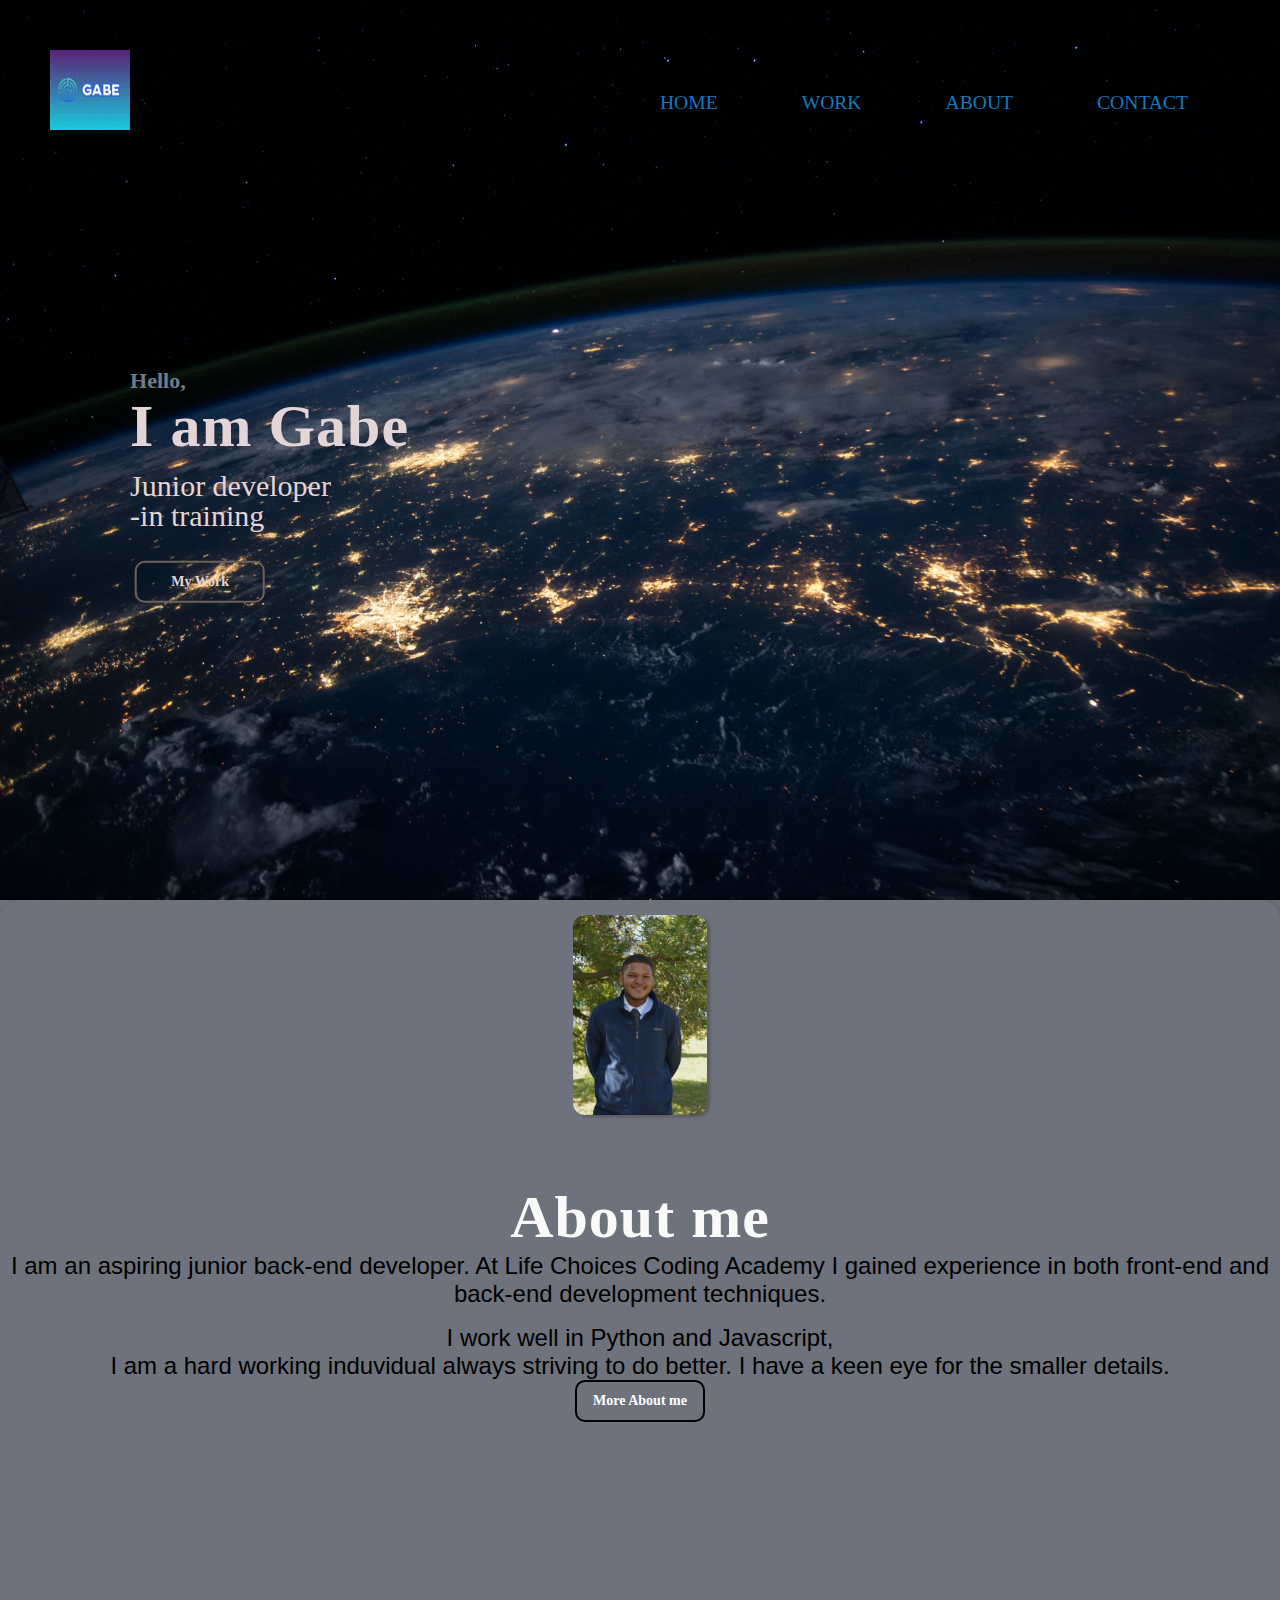
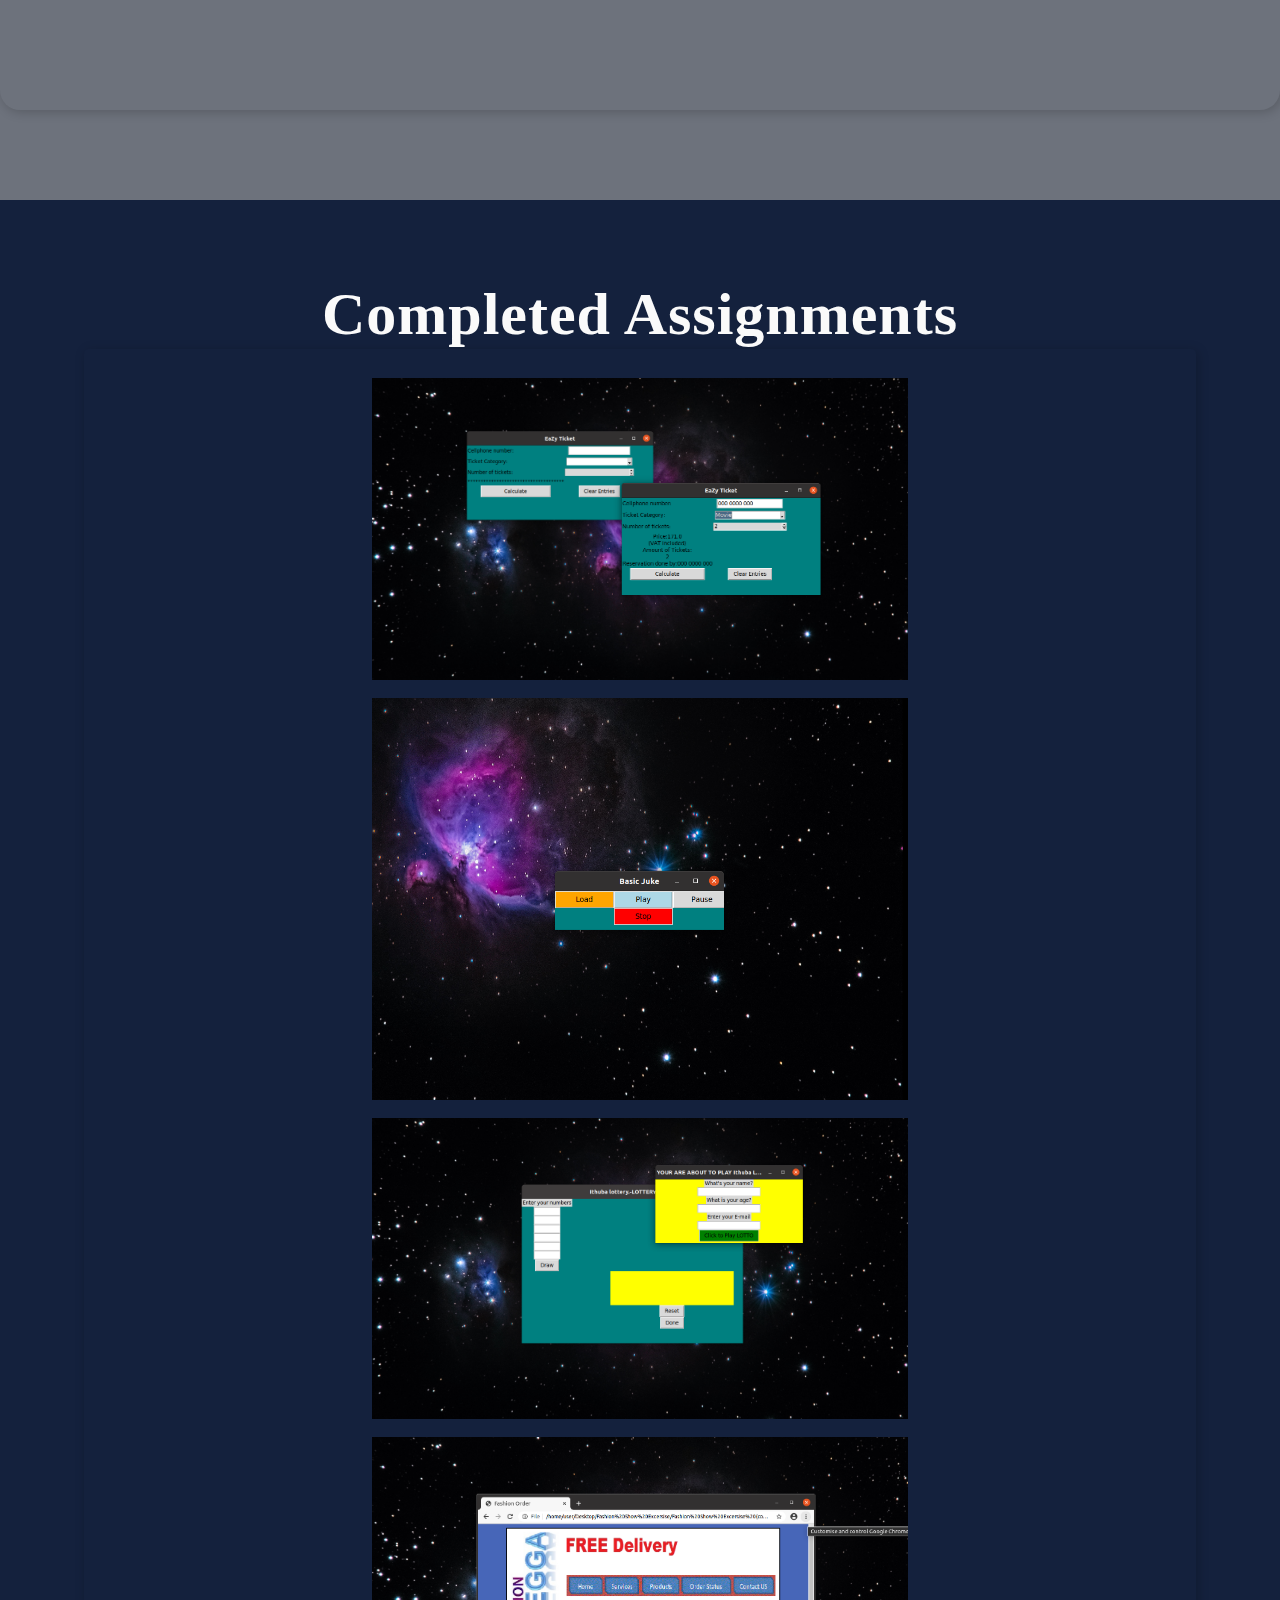
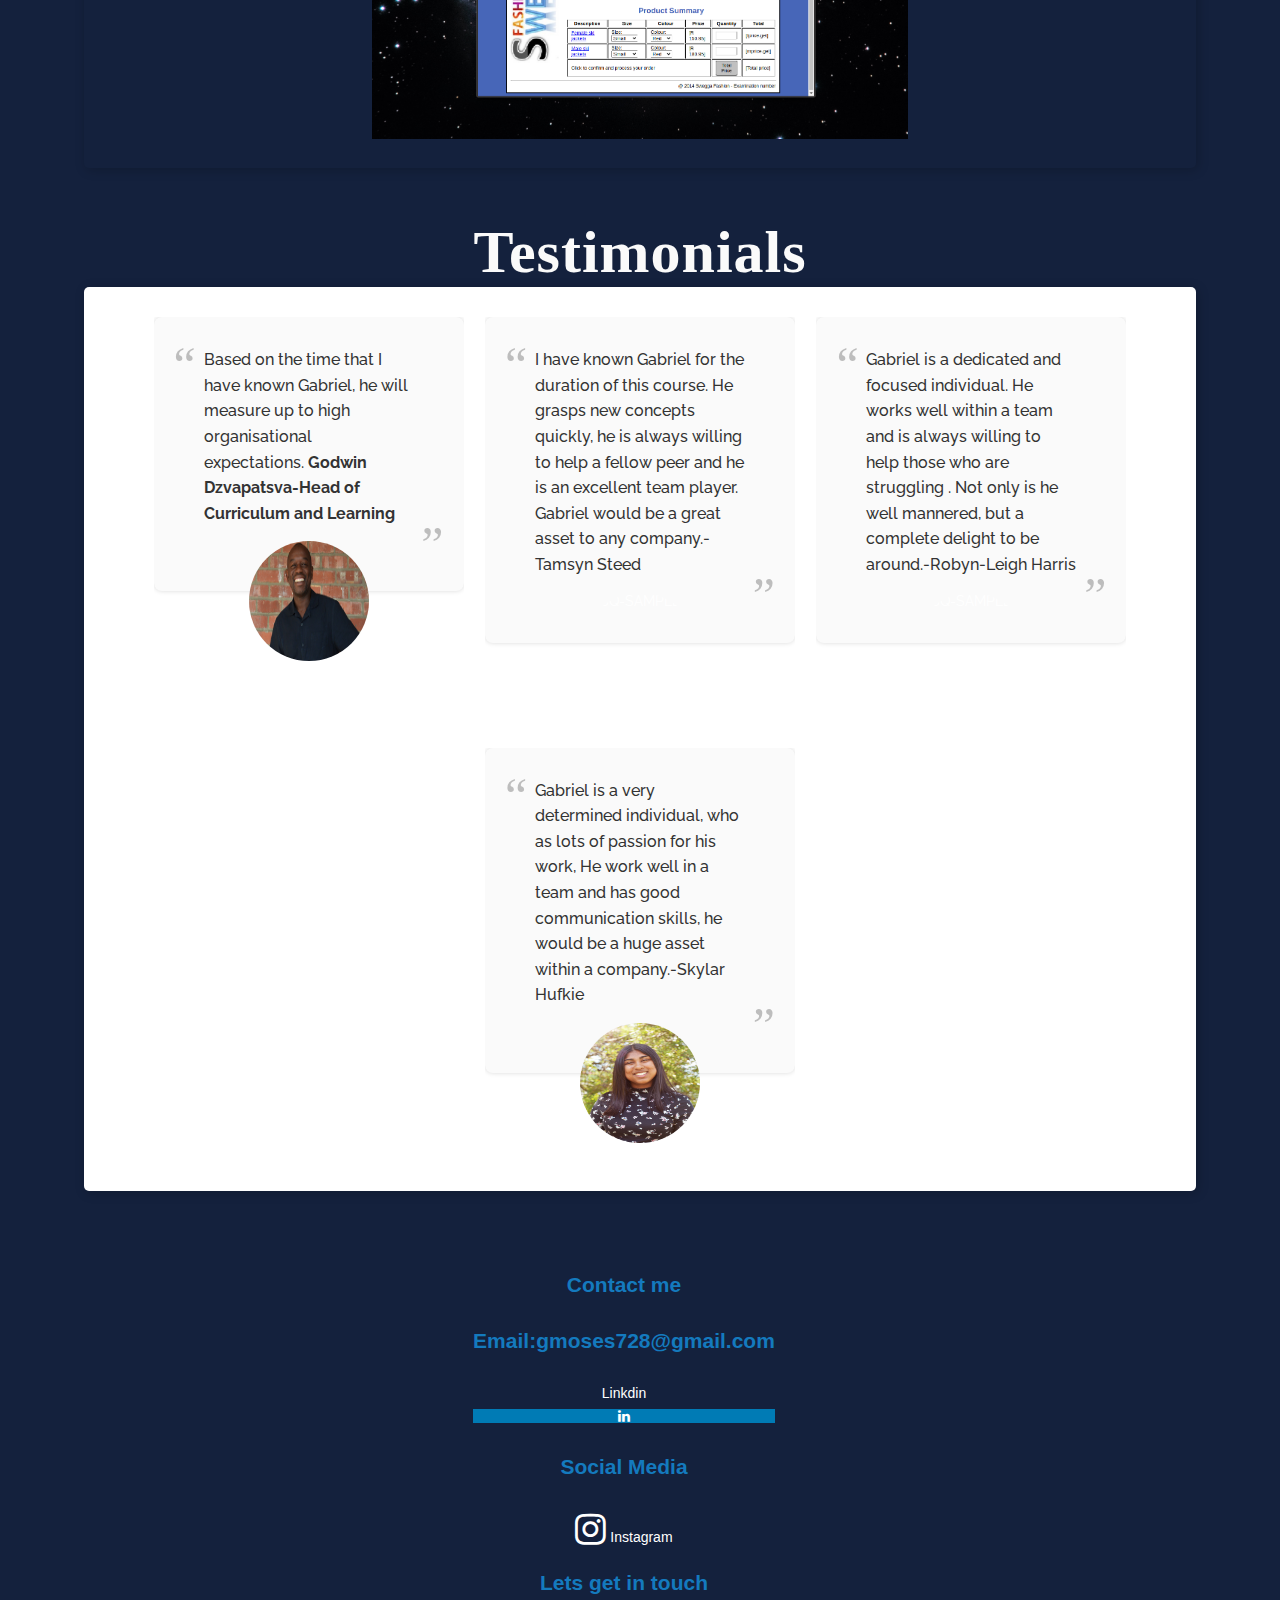
==== index.html @ c9a73ec8 "edit" ====
<!DOCTYPE html>
<html lang="en">
<head>
    <meta charset="UTF-8">
    <meta name="viewport" content="width=device-width, initial-scale=1.0">
    <title>Portfolio Home</title>
    <link href="From Scratch.css" rel="stylesheet">
    <link href="From Scratchmedia.css" rel="stylesheet">
    <script> </script>

    
</head>
<script>
    /* Set the width of the sidebar to 250px and the left margin of the page content to 250px */
    function openNav() {
      document.getElementById("side_nav").style.width = "250px";
    }

    /* Set the width of the sidebar to 0 and the left margin of the page content to 0 */
    function closeNav() {
      document.getElementById("side_nav").style.width = "0";

    }
   /*open my work html*/
   function load_work()
  {
     window.open(url("scratch_work.html"))
   }
   
  </script>
  <style>
  
  
  </style>
  <style>

      #inner{
          display: flex;
      }
      .on-nav{
          float: right;
          display: flex;
      }
     #header .inner  ul li a {
    font-family: calibri;
    font-size: 1.4em;
    text-transform: uppercase;
    color: #147abe;

}
      .on-nav li{
        list-style: none;
        padding: 30px;

    color: #fff;

      }
      .sidebar a :hover{
          color:lawngreen
      }
  .work-btn:hover{
      scale: 1.2;
    
  }
  </style>
<body>
    <section class="section_top">
        
     
          
    <header id="header">
        
      <div class="inner">
                  <a href="#" class="logo"><img class="logo" src="clogo.png" alt="logo"></a>        
 <button class="openbtn" onclick=openNav()>&#10020; Open</button>

 <div id="side_nav" class="sidebar">
            <a href="javascript:void(0)" class="closebtn" onclick="closeNav()">
              &#x2770;</a>
            <a href="index.html">Home</a>
                        <a href="scratch_work.html">Work</a>

            <a href="About.html">About</a>
            <a href="Contact.html">Contact</a>
            </div> 
              
            <style>
              body {font-family: Arial, Helvetica, sans-serif;}
              
              .navbar {
             
                overflow: auto;
              }
              
              .navbar a {
                float: left;
                padding: 12px;
                color: white;
                text-decoration: none;
                font-size: 17px;
              }
              
              .navbar a:hover {
                background-color: #000;
              }
              .inner{
                display: flex;
              }
              
             
              
              </style>
              <body>
              
              
              <div class="navbar">    
<ul class="on-nav">
   <li><a href="index.html">Home</a></li> 
       <li><a href="scratch_work.html">Work</a></li>

   <li> <a href="About.html">About </a></li>
   <li><a href="Contact.html">Contact</a></li> 

</ul>
               </div>  
    <div class="text-container">
                <p>Hello,</p>
                <p>I am Gabe</p>
          <p>Junior developer <br>-in training</p>
          <a href="scratch_work.html#lbl_headings"><button class="work-btn" onclick=load_work()>My Work</button></a>
    

            </section>
            

<style>
.section_mid{
  background-color: #6d727c;
}
</style>
          <section class="section_mid">
            <div class="abt-cont">
                
              <div class="abt-me-card">
                  <img src="Gabriel Moses (4).JPG">
                  </div>  
  <div class="abt-text">
                       <h1 id='lbl_headings'>About me</h1>  
                  <p>I am an aspiring junior back-end developer. At Life Choices Coding Academy I gained experience in both front-end and back-end development techniques.</p>
                  <br>
                  <p>
                    I work well in Python and Javascript, 
                  </p>
                  <p>I am a hard working induvidual always striving to do better.
                    I have a keen eye for the smaller details.<br>
                    <a href="About.html"><button class="work-btn"> More About me</button></a>

                  
                  
  
                  </p>
              </div></div>
            
          
          </section>
           
        

       
         

      </header>
      <main>
          <div class="content">
       
            
        <style>
          .abt-text .work-btn{
            color: white;
            border-color: black;
          }
          .abt-text button{
            color:#00171f;
            width: 130px;
  height: 42px;
  border-radius: 10px;
  font-family: calibri;
  font-weight: bold;
  font-size: 14px;
  outline: none;
  margin: 0px 10px;
          }
          .abt-text hr{
           width: 98%;
           margin-top: 2vh;
          }
          .abt-text{
            text-align: center;
          }
          .abt-text ul{
            justify-self: start;
          }
          .abt-text h1{
            font-family: calibri;
            color: #10151E;
          }
          .abt-text p{
            font-size: x-large;
            
          }
      /*#lbl_headings{
        text-align: center;
        font-family: ;
    font-weight: bold;
    letter-spacing: 1px;
    color: #070c12;
    font-size: 60px;
    margin-top:50px}*/
    .work_section{
      height: auto;
    }

      
    .Assignments_article{
      background:none;
    }
        </style>
<section class='work_section'>
<h1 id="lbl_headings">Completed Assignments</h1>  
        <article class="Assignments_article">
          
    <style>
      .container_card {
        position: relative;
        width: 50%;
      }

      .image {
        display: block;
        width: 100%;
        height: auto;
      }

      .overlay {
        position: absolute;
        top: 0;
        bottom: 0;
        left: 0;
        right: 0;
        height: 100%;
        width: 100%;
        opacity: 0;
        transition: 0.5s ease;
        background-color: #798C98;
      }

      .container_card:hover .overlay {
        opacity: 0.9;
      }

      .text-card {
        color: white;
        font-size: 20px;
        position: absolute;
        top: 50%;
        left: 50%;
        -webkit-transform: translate(-50%, -50%);
        -ms-transform: translate(-50%, -50%);
        transform: translate(-50%, -50%);
        text-align: center;
      }
      .card-center{
        display: flex;
    justify-content: center;
    align-items: center;
    flex-direction: column;    }
      .container_card{
        justify-content: center;
        margin: 1vh 0vh 1vh 0vh;
      }
      @import url("https://fonts.googleapis.com/css?family=Luckiest+Guy&display=swap");
    </style>
 
 <div class="card-center">
  


    <div class="container_card">
        
          <img src="eticket_screenshor.png" class="image" />
        <div class="overlay">
          <div class="text-card">
            An example of a python based calculator, which allows users to purchase tickets of different catagories at different price rates.
          <button target='_blank'class='work-btn' href="https://github.com/geetgeet/EaZy-Ticket" >View</button></div></div> 
        </div>



    <div class="container_card">
      <a href="https://github.com/geetgeet/Basic-juke"  target='_blank'>
        <img src="juke_Screenshot.png" class="image" />
      <div class="overlay">
        <div class="text-card">
          A basic music player.Using python moduels, this allows you to play,
          pause and stop music.
        </div></div><a>
      </div>
   
    
    <div class="container_card">
    <a href="https://github.com/geetgeet/Python-End-Of-Module-November-2020-"  target='_blank'>
        <img src="lotto_screenshot.png" class="image" />
        <div class="overlay">
          <div class="text-card">
            End on module project, a lotto based which takes a user input and
            compares it to 'lucky lotto' numbers
          </div>
          </div></a></div>




     <div class="container_card">
            <a href="https://github.com/geetgeet/Excersise-SWEGGA-Fashion"  target='_blank'>
                <img src="swegga fashionshow_screenshot.png" class="image" />
            <div class="overlay">
              <div class="text-card">
               An exam level question in which we tasked with correction a table and webpege layout along side designing a calculating system.
              </div></div></a> </div>
            </div>
  
</section>
<style>
  .card {
    box-shadow: 0 4px 8px 0 rgba(0,0,0,0.2);
    transition: 0.3s;
   padding: 5px;
  }
  
  .card:hover {
    box-shadow: 0 8px 16px 0 rgba(0,0,0,0.2);
  }
  
  .container {
    padding: 2px 16px;
  }
  </style>
 <style>
      .container_lotto {
        position: relative;
        width: 50%;
      }

      .image {
        display: block;
        width: 100%;
        height: auto;
      }

      .overlay {
        position: absolute;
        top: 0;
        bottom: 0;
        left: 0;
        right: 0;
        height: 100%;
        width: 100%;
        opacity: 0;
        transition: 0.5s ease;
        background-color:#798C98 ;
      }

      .container_lotto:hover .overlay {
        opacity: 0.9;
        cursor: pointer;
      }

      .text-lotto {
        color: white;
        font-size: 20px;
        position: absolute;
        top: 50%;
        left: 50%;
        -webkit-transform: translate(-50%, -50%);
        -ms-transform: translate(-50%, -50%);
        transform: translate(-50%, -50%);
        text-align: center;
      }
 </style>

</div>
        <style>
          .container{
            text-align: center;
          }
        </style>
      
          </article>
      </section>
      <!---------Testemonials----------------->
      <style>
        @import url(https://maxcdn.bootstrapcdn.com/font-awesome/4.4.0/css/font-awesome.min.css);
@import url(https://fonts.googleapis.com/css?family=Raleway:400,800);
figure.snip1192 {
  font-family: 'Raleway', Arial, sans-serif;
  position: relative;
  float: left;
  overflow: hidden;
  margin: 10px 1%;
  min-width: 220px;
  max-width: 310px;
  width: 100%;
  color: #333;
  text-align: left;
  box-shadow: none 
  
}
figure.snip1192 * {
  -webkit-box-sizing: border-box;
  box-sizing: border-box;
}
figure.snip1192 img {
  max-width: 100%;
  height: 120px;
  width: 120px;
  border-radius: 50%;
  margin-bottom: 15px;
  display: inline-block;
  z-index: 1;
  position: relative;
}
figure.snip1192 blockquote {
  margin: 0;
  display: block;
  border-radius: 8px;
  position: relative;
  background-color: #fafafa;
  padding: 30px 50px 65px 50px;
  font-size: 0.8em;
  font-weight: 500;
  margin: 0 0 -50px;
  line-height: 1.6em;
  box-shadow: 0 0 5px rgba(0, 0, 0, 0.15);
  font-size: medium;
}
figure.snip1192 blockquote:before,
figure.snip1192 blockquote:after {
  font-family: 'FontAwesome';
  content: "\201C";
  position: absolute;
  font-size: 50px;
  opacity: 0.3;
  font-style: normal;
}
figure.snip1192 blockquote:before {
  top: 35px;
  left: 20px;
}
figure.snip1192 blockquote:after {
  content: "\201D";
  right: 20px;
  bottom: 35px;
}
figure.snip1192 .author {
  margin: 0;
  text-transform: uppercase;
  text-align: center;
  color: #ffffff;
}
figure.snip1192 .author h5 {
  opacity: 0.8;
  margin: 0;
  font-weight: 800;
}
figure.snip1192 .author h5 span {
  font-weight: 400;
  text-transform: none;
  display: block;
}
/* Demo purposes only */



      </style>





<!---------------testimonials--------------------->
<h2 id="lbl_headings">Testimonials</h2>
        <article class="testemonials">
            <div class="t_cards">
              
            <figure class="snip1192">
              <blockquote>Based on the time that I have known Gabriel, he will measure up to high organisational expectations. <strong>Godwin Dzvapatsva-Head of Curriculum and Learning</strong> </blockquote>
              <div class="author">
                <img src="godwin-dzvapatsra.jpeg" alt="sq-sample1"/>
              </div>
            </figure>
            <figure class="snip1192 ">
              <blockquote>I have known Gabriel for the duration of this course. He grasps new concepts quickly, he is always willing to help a fellow peer and he is an excellent team player. Gabriel would be a great asset to any company.-Tamsyn Steed</blockquote>
              <div class="author">
                <img src="Tamsyn Steed (3).JPG" alt="sq-sample24"/>
              </div>
            </figure>
            <figure class="snip1192">
              <blockquote>Gabriel is a dedicated and focused individual. He works well within a team and is always willing to help those who are struggling . Not only is he well mannered, but a complete delight to be around.-Robyn-Leigh Harris</blockquote>
              <div class="author">
                <img src="Robyn-Lee Harris (4).JPG" alt="sq-sample29"/>
              </div>
            </figure>
            <figure class="snip1192">
              <blockquote> Gabriel is a very determined individual, who as lots of passion for his work, He work well in a team and has good communication skills, he would be a huge asset within a company.-Skylar Hufkie </blockquote>
              <div class="author">
                <img src="IMG_20201214_144013.jpg" alt="sq-sample2"/>
              </div>
            </figure>
          </div>
          </article>
    </div>
      </main>

      <!---------------------------------------Footer------------------------------------------->
      <footer id="main-footer">
      <div class="container">
          <!-- <div class="footer-heading 0">
          <h2>About me</h2>
      <a class="fa fa-linkedin"></a>
              <a href="https://www.linkedin.com/in/gabriel-moses-2837251bb/" target="_blank" rel="noreferrer">Linkdin</a>
              <a class="fa fa-github"></a><a href="https://github.com/geetgeet">GitHub</a> 
             <a href="https://github.com/geetgeet" target="_blank" rel="noreferrer">
          
          <a href="#">Works</a>
          <a href="#"></a>
          <a href="#"></a>
          <a href="#"></a>
          
      </div> -->
      <div class="footer-heading 1">
      <h2>Contact me</h2>   
      <h2> Email:gmoses728@gmail.com</h2>    

      
      
      <a href="#">Linkdin</a><a href="#" class="fa fa-linkedin" target='blank'></a>
      <a href="#"></a>
      <a href="#"></a>
      <a href="#"></a>
      
      </div>
      <div class="footer-heading 2">
      <h2>Social Media</h2>
      <a href="https://www.instagram.com/gabe_basie/"  target='blank'><i class="fa fa-instagram" style="font-size:36px"></i>
          Instagram</a>
      <a href="#"></a>
      <a href="#"></a>
      <div class="bottom">
          <h2>Lets get in touch</h2>
          </div> 
      
      </footer>


      
<style>


   </style>
   
    
</body>
</html>
<style>
  </style>

  <style>



</style>
---- From Scratch.css ----
@import url(https://maxcdn.bootstrapcdn.com/font-awesome/4.4.0/css/font-awesome.min.css);
@import url(https://fonts.googleapis.com/css?family=Raleway:400,800);
@import url("https://fonts.googleapis.com/css?family=Luckiest+Guy&display=swap");

/*----1--*/
/* The sidebar menu */
.sidebar a:hover {
  font-size: 35px;
  color: rgb(37, 155, 43);
  transition: 0.1s ease-out;
}

.sidebar {
  height: 100%; /* 100% Full-height */
  width: 0; /* 0 width - change this with JavaScript */
  position: fixed; /* Stay in place */
  z-index: 1; /* Stay on top */
  top: 0;
  left: 0;
  background-color: #0b0c10; /* Black*/
  overflow-x: hidden; /* Disable horizontal scroll */
  padding-top: 60px; /* Place content 60px from the top */
  transition: 0.5s; /* 0.5 second transition effect to slide in the sidebar */
}

/* The sidebar links */
.sidebar a {
  padding: 8px 8px 8px 32px;
  text-decoration: none;
  font-size: 25px;
  color: #818181;
  display: block;
  transition: 0.3s;
}

/* When you mouse over the navigation links, change their color */
.sidebar a:hover {
  color: #f1f1f1;
}

/* Position and style the close button (top right corner) */
.sidebar .closebtn {
  position: absolute;
  top: 0;
  right: 25px;
  font-size: 36px;
  margin-left: 50px;
}

/* The button used to open the sidebar */
.openbtn {
  font-size: 20px;
  cursor: pointer;
  background-color: #111;
  color: white;
  padding: 10px 15px;
  border: none;
}

.openbtn:hover {
  background-color: #444;
}

/* Style page content - use this if you want to push the page content to the right when you open the side navigation */
#main {
  transition: margin-left 0.5s; /* If you want a transition effect */
  padding: 20px;
}

#header {
  width: 100%;
  /* background: linear-gradient(27deg, #151515 5px, transparent 5px) 0 5px,
    linear-gradient(207deg, #151515 5px, transparent 5px) 10px 0px,
    linear-gradient(27deg, #222 5px, transparent 5px) 0px 10px,
    linear-gradient(207deg, #222 5px, transparent 5px) 10px 5px,
    linear-gradient(90deg, #1b1b1b 10px, transparent 10px),
    linear-gradient(
      #1d1d1d 25%,
      #1a1a1a 25%,
      #1a1a1a 50%,
      transparent 50%,
      transparent 75%,
      #242424 75%,
      #242424
    );

  background-color: #131313;*/
  background-size: 20px 20px;
}

#main-footer {
  align-content: center;
  align-items: center;
  /*background-image: linear-gradient(147deg, #923cb5 0%, #000000 74%);*/
  /*background-color: #282828;*/

  /*background-repeat: no-repeat;
  background-size: 16px 16px;*/
  box-sizing: border-box;
  display: flex;
  flex-direction: column;
  justify-content: center;
  min-height: 230px;
  padding: 50px;
  width: 100%;
  /*background-image: linear-gradient(#070c12, #364357, #070c12);*/
  /*background-image: url(pexels-josh-sorenson-1714208.jpg);*/
}

div {
  display: block;
}

body {
  background-color: #fff;
  box-sizing: border-box;
  font-family: "Open Sans", arial, sans-serif;
  font-size: 14px;
  height: 100%;
  margin: 0;
  overflow-x: auto;
  overflow-y: scroll;
  padding: 0;
  width: 100%;
}
/*-------3------*/

.logo {
  margin-right: auto;
  width: 80px;
  height: 80px;
  transition: width 2s, height 2s, transform 2s;
}
.logo:hover {
  width: 90px;
  height: 80px;
  transform: rotate(360deg);
}

.logo {
  height: 80px;
  width: 80px;
}
* {
  margin: 0;
  padding: 0;
  box-sizing: border-box;
}
body {
  /*background-image: url(nasa-cIX5TlQ_FgM-unsplash.jpg);
  background-repeat: no-repeat;*/

  background-color: #14213d; /* For browsers that do not support gradients */
  /*background-image: linear-gradient(to bottom right, #c8a173, #1a2538);*/
  font-family: Arial, Helvetica, sans-serif;
  position: relative;
  padding-bottom: 58px;
  min-height: 100vh;
  /*background-image: url(pexels-josh-sorenson-1714208.jpg);
  background-size: cover;*/
  /*background-image: linear-gradient(
    to bottom right,
    #2af588,
    #01afa0,
    #346d86,
    #7a3f6e,
    #2af588
  );*/
}
header {
  /*background-color: rgb(93, 199, 150);*/
  color: #fff;
  padding: 50px;
}
/*#header .openbtn {
  position: absolute;
}*/

header h1 {
  font-size: 48px;
  margin-bottom: 30px;
}
header p {
  font-size: 22px;
}
main {
  width: 90vw;
  margin: 0 auto;
  padding: 30px 20px;
  /* min-height: calc(100vh - 211px - 58px); */
}
article {
  border-radius: 20px;
  box-shadow: 2px 2px 12px rgba(0, 0, 0, 0.2);
  background-color: #fff;
  padding: 20px;
  margin-bottom: 20px;
  border-radius: 5px;
}
article:last-child {
  margin-bottom: 0;
}
article h3 {
  margin: 10px 0 25px 0;
}
article p {
  margin-top: 16px;
  line-height: 24px;
}
/*footer {
text-align: center;
background-color: rgb(81, 35, 155);
color: #fff;
padding: 20px;
position: absolute;
bottom: 0;
width: 100%;
/* position: fixed;
z-index: 1;
}*/

#header .inner .on-nav ul li a {
  font-family: calibri;
  font-size: 1.4em;
  text-transform: uppercase;
  color: #c50e0e;
}

/*-footer--*/

* {
  padding: 0;
  margin: 0;
  box-sizing: border-box;
}

footer {
  background-color: #14213d;
}
.footer-heading {
  display: flex;
  flex-direction: column;
  margin-right: 2rem;
}
.footer-heading h2 {
  margin-bottom: 2rem;
  color: #147abe;
}
.footer-heading a {
  color: white;
  text-decoration: none;
  margin-bottom: 0.5rem;
}
.footer-heading a:hover {
  color: #798c98;
  transition: 0.3s ease-out;
}

.feet {
  position: absolute;
}
.skill-abt-cont {
  width: 100%;
  /*height: 250px;*/
  background: #fafaff;
  border-radius: 20px;
  box-shadow: 2px 2px 12px rgba(0, 0, 0, 0.2);
  display: flex;
  margin: 2% auto 10px auto;
  justify-content: space-evenly;
  align-items: center;
  /*margin-top: -150px;*/
  position: relative;
}
.abt-cont {
  width: 100%;
  height: 90vh;
  /*height: 250px;*/
  /*background: #ffffff;*/
  border-radius: 20px;
  box-shadow: 2px 2px 12px rgba(0, 0, 0, 0.2);
  /*display: flex;*/
  /*margin: 2% auto 10px auto;*/
  justify-content: space-evenly;
  align-items: center;
  /*margin-top: -150px;*/
  /*position: relative;*/
}
.abt-me-card {
  text-align: center;
  /*display: flex;*/
  flex-direction: row;
}
.abt-me-card img {
  height: 200px;
  margin: 15px;
  border-radius: 12px;
  box-shadow: 3px 2px 3px rgb(90, 88, 99);
}
.abt-p-cont {
  background-color: #6d727c;
  border-radius: 20px;
  text-align: center;
  font-size: x-large;
  height: inherit;
}
/*.abt-section {
  background-color: #6d727c;
}*/
.abt-p-cont .abt-text {
  margin-top: 1vh;
}
.passion {
  width: 50%;
}
.hobbies {
  width: 50%;
}
section {
  width: 100%;
  height: 100vh;
}
.section_top {
  background-image: url("nasa-Q1p7bh3SHj8-unsplash.jpg");
  background-size: cover;
  background-repeat: repeat-y;
  position: relative;
}
.section_top .text-container p:nth-child(1) {
  font-family: calibri;
  font-weight: bold;
  color: #727a8d;
  font-size: 22px;
}

.text-container p:nth-child(2) {
  font-family: calibri;
  font-weight: bold;
  letter-spacing: 1px;
  color: #e4d4d5;
  font-size: 60px;
}
.text-container p:nth-child(3) {
  font-family: myriad pro regular;
  color: #e4d4d5;
  font-size: 30px;
  line-height: 30px;
}

.text-container p {
  margin: 45px 0px 25px;
  line-height: 0px;
}
.text-container button {
  width: 130px;
  height: 42px;
  border-radius: 10px;
  font-family: calibri;
  font-weight: bold;
  font-size: 14px;
  outline: none;
  margin: 0px 10px;
}
.text-container {
  position: absolute;
  left: 13%;
  top: 55%;
  transform: translate(-13%, -42%);
  /*background-image: linear-gradient(
    to bottom right,
    #1c2d2c 25%,
    #2af5,
    #346d86,
    #7a3f0e
  );*/
}
.f-container {
  position: absolute;
  left: 28%;
  top: 55%;
  transform: translate(-13%, -42%);
}

.work-btn {
  border: 2px solid #6d625a;
  color: #e4d4d5;
  background-color: transparent;
}

#card_img {
  width: 50%;
  height: 75%;
}
.Assignments_article {
  text-align: center;
  size: 95vh;
  /*height: 195vh;*/
}
.work_examples {
  display: grid;
  grid-template-columns: auto auto auto;
}
.testemonials {
  text-align: center;
}
.skill-abt-cont {
  margin-top: 20px;
}
.t_cards {
  display: flex;
  flex-wrap: wrap;
  justify-content: center;
}
.fa-facebook {
  background: #3b5998;
  color: white;
}
.fa-linkedin {
  background: #007bb5;
  color: white;
}
#lbl_headings {
  text-align: center;
  font-family: calibri;
  font-weight: bold;
  letter-spacing: 1px;
  color: #fafafa;
  font-size: 60px;
  margin-top: 50px;
  word-break: break-all;
}
/*
#lbl_headings :nth-child(3) {
  text-align: center;
  font-family: calibri;
  font-weight: bold;
  letter-spacing: 1px;
  color: #fafafa;
  font-size: 60px;
  margin-top: 50px;
  word-break: break-all;
}
#lbl_headings :nth-child(4) {
  text-align: center;
  font-family: calibri;
  font-weight: bold;
  letter-spacing: 1px;
  color: #fafafa;
  font-size: 60px;
  margin-top: 50px;
  word-break: break-all;
}
#lbl_headings :nth-child(5) {
  text-align: center;
  font-family: calibri;
  font-weight: bold;
  letter-spacing: 1px;
  color: #fafafa;
  font-size: 60px;
  margin-top: 50px;
  word-break: break-all;
}*/
.skill-text {
  width: 80%;
}

/*<----------------------------------------------------------------------------------------------------------------------------------------------------------------------------->*/
/*---Responsive------*/
/*@media (max-width: 768px) {
  .on-nav {
    display: none;
  }

  .sidebar a:hover {
    font-size: 35px;
    color: #190061;
    transition: 0.1s ease-out;
  }
  header {
    padding: 30px 20px;
  }
  header h1 {
    font-size: 36px;
    margin-bottom: 22px;
  }
  header p {
    font-size: 18px;
  }
  main {
    width: 100vw;
    padding: 20px;
  }
  article {
    margin-bottom: 16px;
    font-size: 14px;
  }
  article h3 {
    margin: 10px 0 20px 0;
  }
  article p {
    margin-top: 16px;
    line-height: 20px;
  }
}*/
/* On smaller screens, where height is less than 450px, change the style of the sidenav (less padding and a smaller font size) */
/*@media screen and (max-width: 450px) {
  .work_examples {
    display: flex;
    flex-direction: column;
  }
  .abt-me-card img {
    width: 80px;
    height: 80px;
  }
  .on-nav {
    display: none;
  }
  .openbtn {
    color: orange;
    float: right;
  }
  .on-nav {
    display: none;
  }
  .sidebar {
    padding-top: 15px;
  }
  .sidebar a {
    font-size: 18px;
  }
  .sidebar a:hover {
    font-size: 35px;
    color: #190061;
    transition: 0.1s ease-out;
  }
  footer {
    position: fixed;
  }
}
@media only screen and (min-device-width: 320px) and (max-device-width: 480px) {
  .abt-cont {
    top: 0px;
    flex-direction: column;
    width: 90%;
    height: auto;
    padding: 30px 0px;
    align-items: center;
    box-sizing: border-box;
  }
  .abt-text {
    width: 90%;
    text-align: center;
    box-sizing: border-box;
  }
  .abt-me-card img {
    height: 200px;
    box-sizing: border-box;
  }
  footer {
    position: relative;
  }

  .openbtn {
    color: red;
  }
  .sidebar a:hover {
    font-size: 15px;
    color: #190061;
    transition: 0.1s ease-out;
  }
  .on-nav {
    display: none;
  }*/

/* Styles */

/*------responsive--------->*/
/*@media (min-width: 1000px) {
  .openbtn {
    display: none;
  }
  * {
    box-sizing: border-box;
  }

  .text-container {
    top: 46%;
  }
  .text-container button {
    margin: 5px;
  }
  .about-container {
    width: 90%;
    border-radius: 10px;
  }
  .about-container img {
    height: 200px;
  }
  .about-text {
    width: 400px;
  }
  .about-text p:nth-child(1) {
    font-size: 20px;
  }
  .about-text p:nth-child(2) {
    font-size: 10px;
  }

  .about-text p:nth-child(3),
  .about-text p:nth-child(4) {
    font-size: 14px;
  }
  .services {
    padding: 2% 5% 0px 5%;
  }
  .box-container {
    justify-content: center;
    flex-wrap: wrap;
  }
  .services {
    height: auto;
  }
  .box-1,
  .box-2,
  .box-3 {
    flex-grow: 1;
    margin: 10px;
  }
  .contact-me {
    height: 200px;
  }
  .contact-me p {
    font-size: 26px;
  }
  .contact-me button {
    font-size: 14px;
    height: 35px;
    width: 160px;
  }
}
@media (min-width: 950px) {
  .openbtn {
    display: none;
  }
}
@media (max-width: 900px) {
  .navbar {
    display: none;
  }
  .on-nav {
    display: none;
  }
}
@media (max-width: 800px) {
  .navbar {
    display: none;
  }
  .on-nav {
    display: none;
  }
}

@media (max-width: 750px) {
  .on-nav {
    display: none;
  }
  section {
    background-image: none;
    background-color: #f7f7f7;
  }
  .model {
    display: none;
  }
  .toggle {
    display: block;
  }
  .text-container p:nth-child(2) {
    line-height: 40px;
    margin: 0px;
    padding: 0px;
  }
  .text-container {
    top: 50%;
    left: 50%;
    transform: translate(-50%, -50%);
    width: 80%;
  }
  nav ul {
    margin: 0px;
    padding: 0px;
    background-color: #ebeef4;
    flex-direction: column;
    position: fixed;
    left: 0;
    top: 0;
    width: 100%;
    height: 100vh;
    box-sizing: border-box;
    display: flex;
    justify-content: center;
    align-items: center;
    z-index: 1;
    display: none;
  }
  nav ul li {
    padding: 10px;
  }
  nav ul li a {
    font-family: calibri;
    font-size: 1.4em;
    text-transform: uppercase;
    color: #5c5c5c;
  }
  nav ul li a:hover {
    color: #121212;
  }
  .toggle:before {
    content: "\f0c9";
    font-family: fontAwesome;
    line-height: 30px;
    z-index: 1;
  }
  .toggle.active:before {
    content: "\f00d";
    position: fixed;
    right: 25px;
    line-height: 0px;
  }
  nav.active ul {
    display: flex !important;
  }
  .about-container {
    top: 0px;
    flex-direction: column;
    width: 90%;
    height: auto;
    padding: 30px 0px;
    align-items: center;
  }
  .about-text {
    width: 90%;
    text-align: center;
  }
  .services-text {
    width: 100%;
  }
  .contact-me {
    height: 180px;
  }
  .contact-me p {
    font-size: 18px;
  }
  .contact-me button {
    width: 150px;
    height: 33px;
  }
  footer p:nth-child(2) {
    width: 90%;
  }
}*/
---- From Scratchmedia.css ----
/* ---Responsive------
@media (max-width: 768px) {
  .on-nav {
    display: none;
  }
  /*section {
    height: 120vh;
  }*/
/* .sidebar a:hover {
    font-size: 35px;
    color: #190061;
    transition: 0.1s ease-out;
  }
  header {
    padding: 30px 20px;
  }
  header h1 {
    font-size: 36px;
    margin-bottom: 22px;
  }
  header p {
    font-size: 18px;
  }
  main {
    width: 100vw;
    padding: 20px;
  }
  article {
    margin-bottom: 16px;
    font-size: 14px;
  }
  article h3 {
    margin: 10px 0 20px 0;
  }
  article p {
    margin-top: 16px;
    line-height: 20px;
  }
} */
/* On smaller screens, where height is less than 450px, change the style of the sidenav (less padding and a smaller font size) */
/* @media screen and (max-width: 480px) {
  .abt-p-cont {
    background-color: darkgray;
  } */
/*.skill-abt-cont {
    margin-top: 80vh;
  }*/
/* .abt-section {
    height: 150vh;
  }*/
/* .work_examples {
    display: flex;
    flex-direction: column;
  }
  section {
    height: 120vh;
  }
  .abt-me-card img {
    width: 80px;
    height: 80px;
  }

  .openbtn {
    color: orange;
    float: right;
  }

  .sidebar {
    padding-top: 15px;
  }
  .sidebar a {
    font-size: 18px;
  }
  .sidebar a:hover {
    font-size: 35px;
    color: #190061;
    transition: 0.1s ease-out;
  }
  footer {
    position: fixed;
  }
  .on-nav {
    display: none;
  }
} */
/* @media only screen and (min-device-width: 320px) and (max-device-width: 480px) {
  .on-nav {
    display: none;
  }
  .abt-section {
    height: 150vh;
  }
  /*.abt-text {
    background-color: blue;
  }*/
/* .abt-cont {
    top: 0px;
    flex-direction: column;
    height: auto;
    padding: 30px 0px;
    align-items: center;
    box-sizing: border-box;
  }
  section {
    height: 120vh;
  }
  .abt-text {
    width: 90%;
    text-align: center;
    box-sizing: border-box;
  }
  .abt-me-card img {
    height: 200px;
    box-sizing: border-box;
  }
  footer {
    position: relative;
  }

  .openbtn {
    color: red;
  }

  .sidebar a:hover {
    font-size: 15px;
    color: #190061;
    transition: 0.1s ease-out;
  } */
/* } */
/* Styles */

/*------responsive--------->*/
@media (min-width: 1000px) {
  /*.abt-p-cont {
    background-color: green;
  }*/
  .skill-abt-cont {
    margin-top: 20px;
  }
  .openbtn {
    display: none;
  }
  * {
    box-sizing: border-box;
  }

  .text-container {
    top: 50%;
  }
  .text-container button {
    margin: 5px;
  }
  .about-container {
    width: 90%;
    border-radius: 10px;
  }
  .about-container img {
    height: 200px;
  }
  .about-text {
    width: 400px;
  }
  .about-text p:nth-child(1) {
    font-size: 20px;
  }
  .about-text p:nth-child(2) {
    font-size: 10px;
  }

  .about-text p:nth-child(3),
  .about-text p:nth-child(4) {
    font-size: 14px;
  }
  .services {
    padding: 2% 5% 0px 5%;
  }
  .box-container {
    justify-content: center;
    flex-wrap: wrap;
  }
  .services {
    height: auto;
  }
  .box-1,
  .box-2,
  .box-3 {
    flex-grow: 1;
    margin: 10px;
  }
  .contact-me {
    height: 200px;
  }
  .contact-me p {
    font-size: 26px;
  }
  .contact-me button {
    font-size: 14px;
    height: 35px;
    width: 160px;
  }
}
@media (min-width: 950px) {
  .openbtn {
    display: none;
  }
}
@media (max-width: 900px) {
  .navbar {
    display: none;
  }
}
@media (max-width: 800px) {
  .skill-abt-cont {
    margin-top: 15vh;
  }
  .on-nav {
    display: none;
  }
}

@media (max-width: 750px) {
  .on-nav {
    display: none;
  }
  .abt-text {
    display: flex;
    flex-direction: column;
  }
  .passion {
    width: 100%;
  }
  .hobbies {
    width: 100%;
  }
  section {
    background-image: none;
    /*background-color: #f7f7f7;*/
  }
  .model {
    display: none;
  }
  .toggle {
    display: block;
  }
  .text-container p:nth-child(2) {
    line-height: 40px;
    margin: 0px;
    padding: 0px;
  }
  .text-container {
    top: 50%;
    left: 50%;
    transform: translate(-50%, -50%);
    width: 80%;
  }
  nav ul {
    margin: 0px;
    padding: 0px;
    background-color: #ebeef4;
    flex-direction: column;
    position: fixed;
    left: 0;
    top: 0;
    width: 100%;
    height: 100vh;
    box-sizing: border-box;
    display: flex;
    justify-content: center;
    align-items: center;
    z-index: 1;
    display: none;
  }
  nav ul li {
    padding: 10px;
  }
  nav ul li a {
    font-family: calibri;
    font-size: 1.4em;
    text-transform: uppercase;
    color: #5c5c5c;
  }
  nav ul li a:hover {
    color: #121212;
  }
  .toggle:before {
    content: "\f0c9";
    font-family: fontAwesome;
    line-height: 30px;
    z-index: 1;
  }
  .toggle.active:before {
    content: "\f00d";
    position: fixed;
    right: 25px;
    line-height: 0px;
  }
  nav.active ul {
    display: flex !important;
  }
  .about-container {
    top: 0px;
    flex-direction: column;
    width: 90%;
    height: auto;
    padding: 30px 0px;
    align-items: center;
  }
  .about-text {
    width: 90%;
    text-align: center;
  }
  .services-text {
    width: 100%;
  }
  .contact-me {
    height: 180px;
  }
  .contact-me p {
    font-size: 18px;
  }
  .contact-me button {
    width: 150px;
    height: 33px;
  }
  footer p:nth-child(2) {
    width: 90%;
  }
}

@media screen and (max-width: 500px) {
  .navbar li {
    float: none;
    display: block;
  }
}
@media (min-width: 500px) {
  /*.skill-abt-cont {
    margin-top: 15vh;
  }*/
}
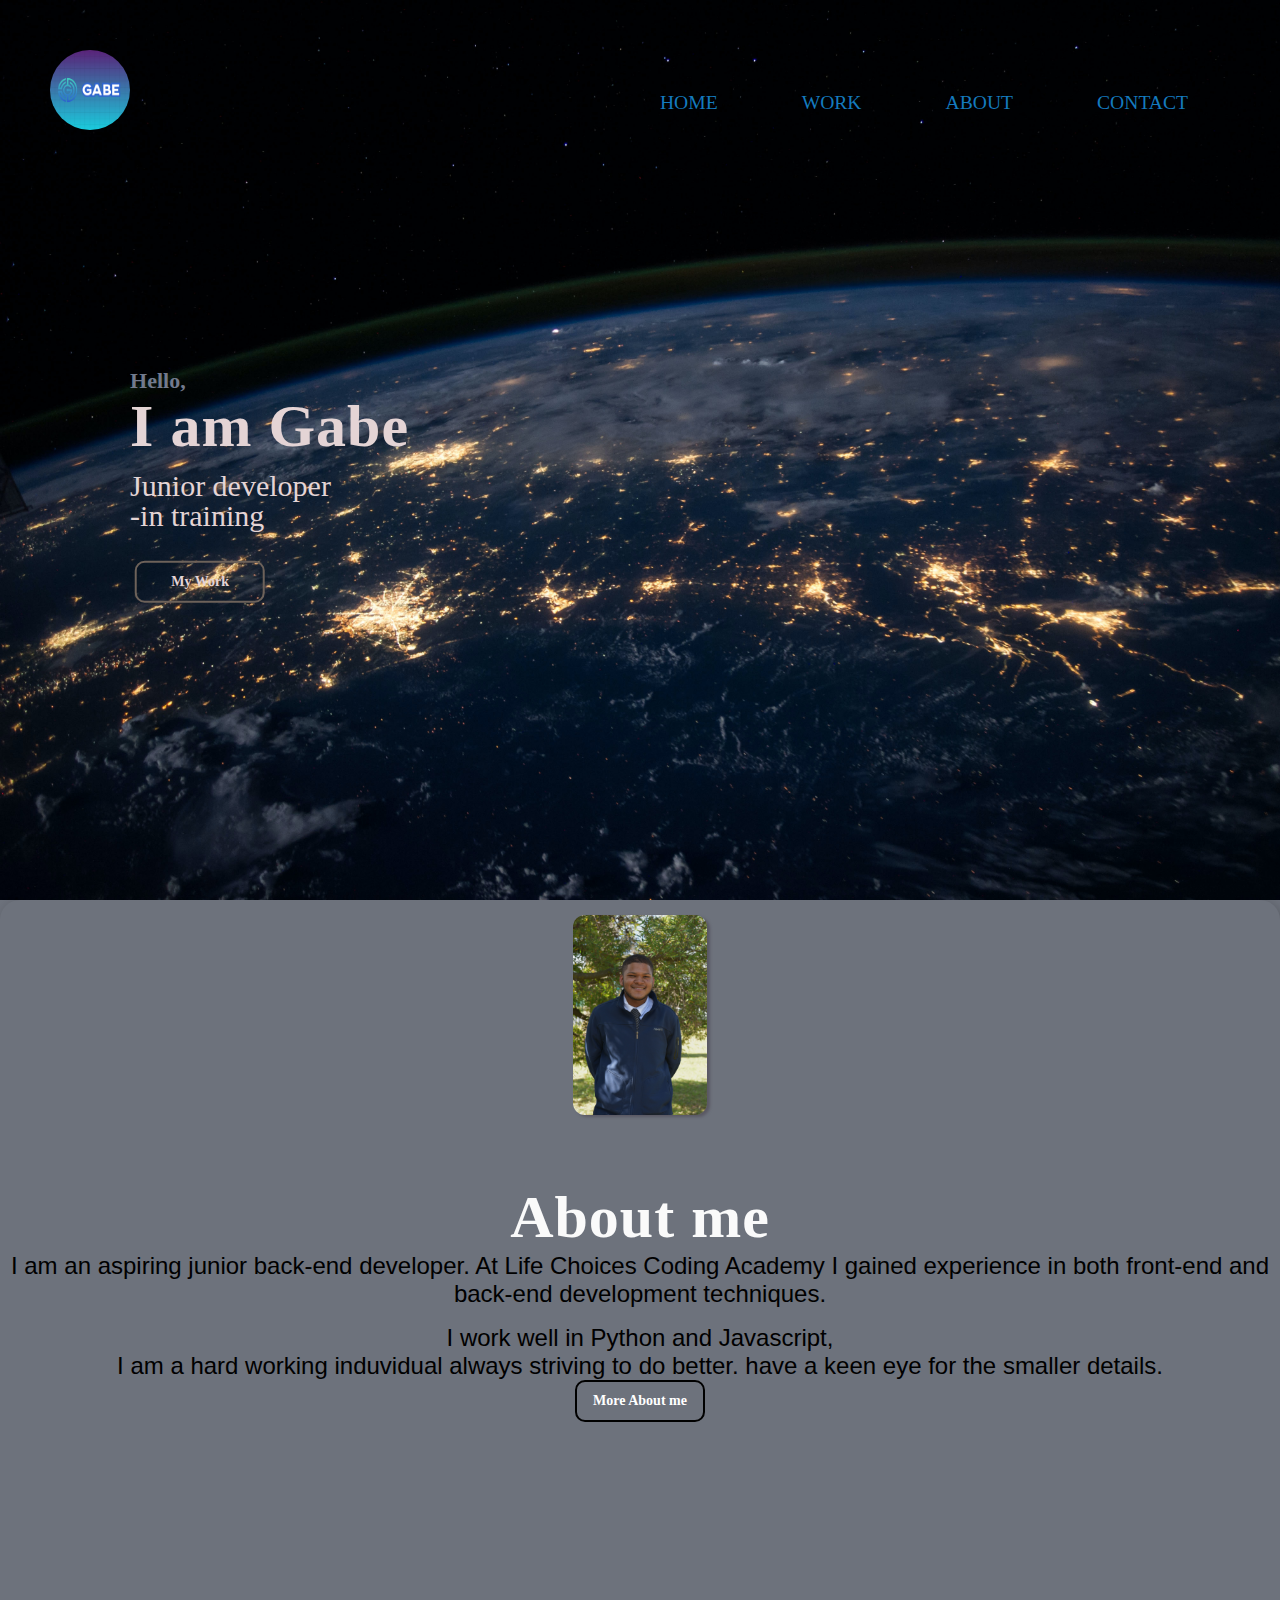
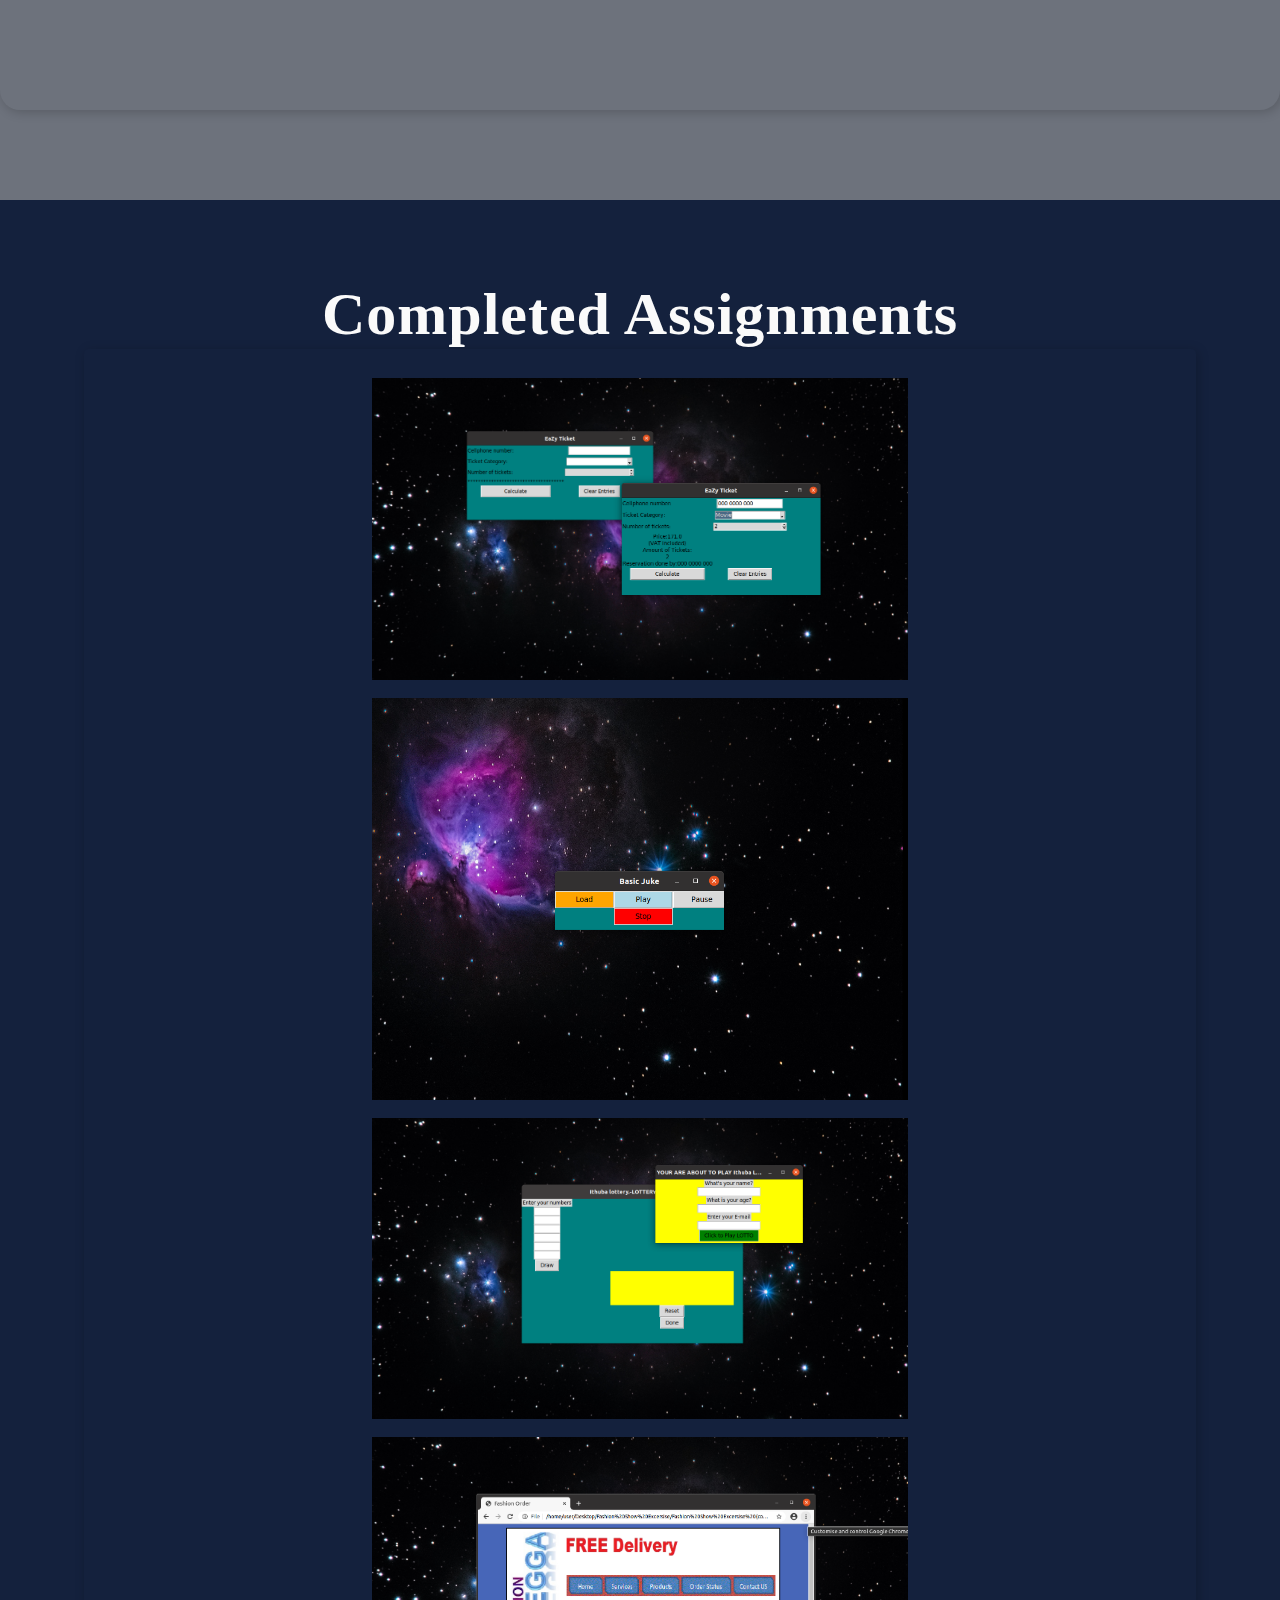
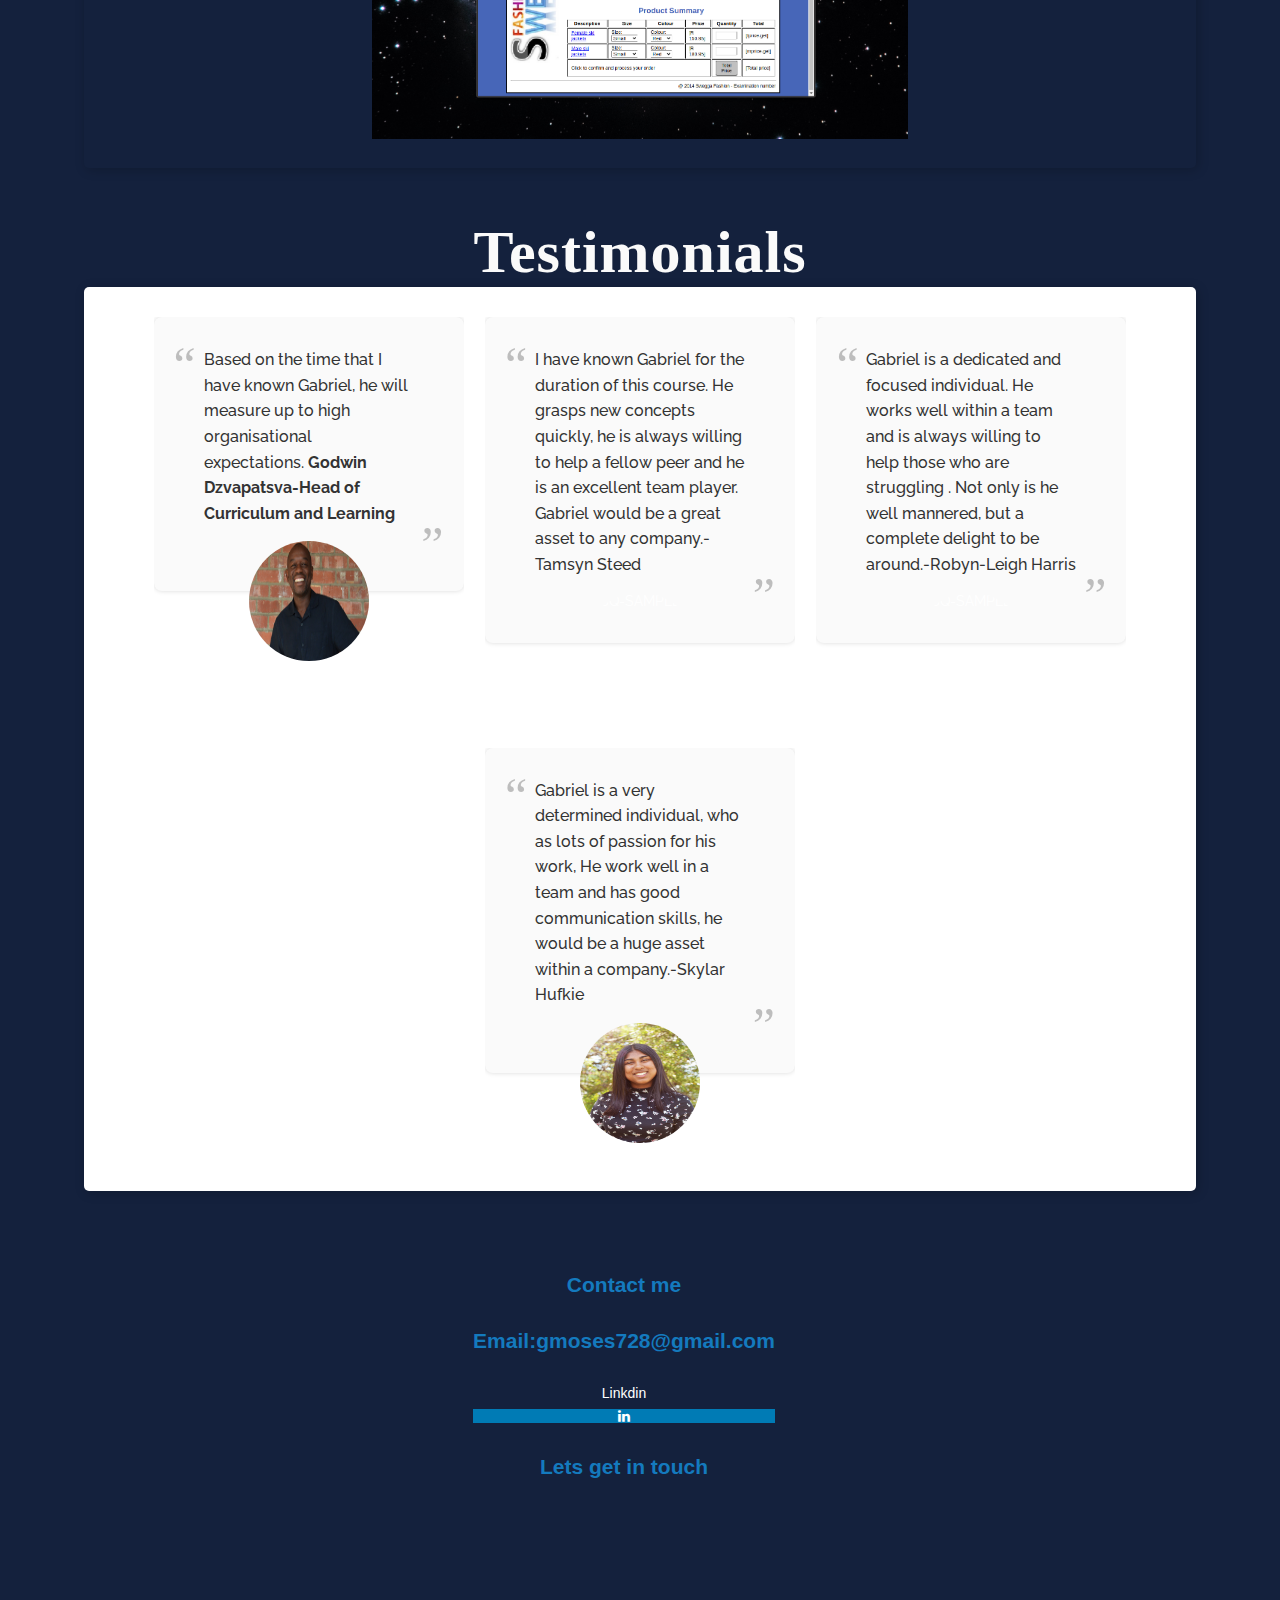
==== commit c1016942: "rough restruc" ====
--- a/index.html
+++ b/index.html
@@ -4,12 +4,12 @@
     <meta charset="UTF-8">
     <meta name="viewport" content="width=device-width, initial-scale=1.0">
     <title>Portfolio Home</title>
-    <link href="From Scratch.css" rel="stylesheet">
-    <link href="From Scratchmedia.css" rel="stylesheet">
-    <script> </script>
-
-    
+    <link href="From_Scratch.css" rel="stylesheet">
+    <link href="From_Scratchmedia.css" rel="stylesheet">
+    <link rel="stylesheet" href="indexcss.css">
+    <script> </script> 
 </head>
+
 <script>
     /* Set the width of the sidebar to 250px and the left margin of the page content to 250px */
     function openNav() {
@@ -21,561 +21,199 @@
       document.getElementById("side_nav").style.width = "0";
 
     }
-   /*open my work html*/
-   function load_work()
-  {
+    /*open my work html*/
+    function load_work(){
      window.open(url("scratch_work.html"))
-   }
-   
-  </script>
-  <style>
-  
-  
-  </style>
-  <style>
-
-      #inner{
-          display: flex;
-      }
-      .on-nav{
-          float: right;
-          display: flex;
-      }
-     #header .inner  ul li a {
-    font-family: calibri;
-    font-size: 1.4em;
-    text-transform: uppercase;
-    color: #147abe;
-
-}
-      .on-nav li{
-        list-style: none;
-        padding: 30px;
-
-    color: #fff;
-
-      }
-      .sidebar a :hover{
-          color:lawngreen
-      }
-  .work-btn:hover{
-      scale: 1.2;
-    
-  }
-  </style>
+    }
+</script>
+<style>
+</style>
+
 <body>
-    <section class="section_top">
-        
-     
-          
-    <header id="header">
-        
+ <section class="section_top">  
+    <header id="header">   
       <div class="inner">
-                  <a href="#" class="logo"><img class="logo" src="clogo.png" alt="logo"></a>        
- <button class="openbtn" onclick=openNav()>&#10020; Open</button>
-
- <div id="side_nav" class="sidebar">
+        <a href="#" class="logo">
+          <img style="border-radius: 50%;" class="logo" src="./assets/images/clogo.png" alt="logo">
+        </a>        
+          <button class="openbtn" onclick=openNav()>&#10020; Open</button>
+
+          <div id="side_nav" class="sidebar">
             <a href="javascript:void(0)" class="closebtn" onclick="closeNav()">
               &#x2770;</a>
             <a href="index.html">Home</a>
-                        <a href="scratch_work.html">Work</a>
-
+            <a href="scratch_work.html">Work</a>
             <a href="About.html">About</a>
             <a href="Contact.html">Contact</a>
-            </div> 
-              
-            <style>
-              body {font-family: Arial, Helvetica, sans-serif;}
-              
-              .navbar {
-             
-                overflow: auto;
-              }
-              
-              .navbar a {
-                float: left;
-                padding: 12px;
-                color: white;
-                text-decoration: none;
-                font-size: 17px;
-              }
-              
-              .navbar a:hover {
-                background-color: #000;
-              }
-              .inner{
-                display: flex;
-              }
-              
-             
-              
-              </style>
-              <body>
-              
-              
-              <div class="navbar">    
-<ul class="on-nav">
-   <li><a href="index.html">Home</a></li> 
-       <li><a href="scratch_work.html">Work</a></li>
-
-   <li> <a href="About.html">About </a></li>
-   <li><a href="Contact.html">Contact</a></li> 
-
-</ul>
-               </div>  
-    <div class="text-container">
+          </div> 
+
+          <div class="navbar">    
+              <ul class="on-nav">
+                  <li><a href="index.html">Home</a></li> 
+                  <li><a href="scratch_work.html">Work</a></li>
+                  <li> <a href="About.html">About </a></li>
+                  <li><a href="Contact.html">Contact</a></li> 
+              </ul>
+          </div>  
+
+          <div class="text-container">
                 <p>Hello,</p>
                 <p>I am Gabe</p>
-          <p>Junior developer <br>-in training</p>
-          <a href="scratch_work.html#lbl_headings"><button class="work-btn" onclick=load_work()>My Work</button></a>
-    
-
-            </section>
+                <p>Junior developer <br>-in training</p>
+                <a href="scratch_work.html">
+                  <button class="work-btn" onclick=load_work()>My Work</button>
+                </a>
+          </div>
+      </div>
+    </header>
+  </section>
+  <section class="section_mid">
+    <div class="abt-cont">  
+      <div class="abt-me-card">
+            <img src="./assets/images/Gabriel Moses (4).JPG">
+      </div>
+      <div class="abt-text">
+        <h1 id='lbl_headings'>About me</h1>  
+          <p>I am an aspiring junior back-end developer. 
+            At Life Choices Coding Academy I gained experience in both front-end and back-end development techniques.
+            </p>
+            <br>
+              <p>I work well in Python and Javascript,</p>
+                <p>
+                  I am a hard working induvidual always striving to do better.
+                   have a keen eye for the smaller details.
+                  <br>
+                  <a href="About.html#abt-a">
+                    <button class="work-btn"> More About me</button>
+                  </a>
+                </p>
+      </div>
+    </div>
+  </section>
+  <main>
+    <div class="content">    
+      <section class='work_section'>
+        <h1 id="lbl_headings">Completed Assignments</h1>  
+        <article class="Assignments_article">
+          <div class="card-center">
             
-
-<style>
-.section_mid{
-  background-color: #6d727c;
-}
-</style>
-          <section class="section_mid">
-            <div class="abt-cont">
-                
-              <div class="abt-me-card">
-                  <img src="Gabriel Moses (4).JPG">
-                  </div>  
-  <div class="abt-text">
-                       <h1 id='lbl_headings'>About me</h1>  
-                  <p>I am an aspiring junior back-end developer. At Life Choices Coding Academy I gained experience in both front-end and back-end development techniques.</p>
-                  <br>
-                  <p>
-                    I work well in Python and Javascript, 
+            <div class="container_card">  
+              <img src="./assets/images/eticket_screenshor.png" class="image" />
+                <div class="overlay">
+                  <div class="text-card">
+                    An example of a python based calculator, which allows users to purchase tickets of different catagories at different price rates.
+                    <a target='_blank'class='work-btn' href="https://replit.com/@geetgeet/CriticalAlertNagware#main.py"><button  >View Live</button></a>
+                    <a target='_blank'class='work-btn' href="https://github.com/geetgeet/EaZy-Ticket"><button  >View Git</button></a> 
+                  </div>
+                </div> 
+            </div>
+
+            <div class="container_card">
+              <a href="https://github.com/geetgeet/Basic-juke"  target='_blank'>
+                <img src="./assets/images/juke_Screenshot.png" class="image" />
+                <div class="overlay">
+                  <div class="text-card">
+                     A basic music player.Using python moduels, this allows you to play,
+                     pause and stop music.
+                  </div>
+                </div>
+              </a>
+            </div>
+
+            <div class="container_card">
+              <img src="./assets/images/lotto_screenshot.png" class="image" />
+              <div class="overlay">
+                <div class="text-card">
+                  <p>End on module project, a lotto based which takes a user input and
+                     compares it to 'lucky lotto' numbers.
                   </p>
-                  <p>I am a hard working induvidual always striving to do better.
-                    I have a keen eye for the smaller details.<br>
-                    <a href="About.html"><button class="work-btn"> More About me</button></a>
-
-                  
-                  
-  
-                  </p>
-              </div></div>
-            
-          
-          </section>
-           
-        
-
-       
-         
-
-      </header>
-      <main>
-          <div class="content">
-       
-            
-        <style>
-          .abt-text .work-btn{
-            color: white;
-            border-color: black;
-          }
-          .abt-text button{
-            color:#00171f;
-            width: 130px;
-  height: 42px;
-  border-radius: 10px;
-  font-family: calibri;
-  font-weight: bold;
-  font-size: 14px;
-  outline: none;
-  margin: 0px 10px;
-          }
-          .abt-text hr{
-           width: 98%;
-           margin-top: 2vh;
-          }
-          .abt-text{
-            text-align: center;
-          }
-          .abt-text ul{
-            justify-self: start;
-          }
-          .abt-text h1{
-            font-family: calibri;
-            color: #10151E;
-          }
-          .abt-text p{
-            font-size: x-large;
-            
-          }
-      /*#lbl_headings{
-        text-align: center;
-        font-family: ;
-    font-weight: bold;
-    letter-spacing: 1px;
-    color: #070c12;
-    font-size: 60px;
-    margin-top:50px}*/
-    .work_section{
-      height: auto;
-    }
-
-      
-    .Assignments_article{
-      background:none;
-    }
-        </style>
-<section class='work_section'>
-<h1 id="lbl_headings">Completed Assignments</h1>  
-        <article class="Assignments_article">
-          
-    <style>
-      .container_card {
-        position: relative;
-        width: 50%;
-      }
-
-      .image {
-        display: block;
-        width: 100%;
-        height: auto;
-      }
-
-      .overlay {
-        position: absolute;
-        top: 0;
-        bottom: 0;
-        left: 0;
-        right: 0;
-        height: 100%;
-        width: 100%;
-        opacity: 0;
-        transition: 0.5s ease;
-        background-color: #798C98;
-      }
-
-      .container_card:hover .overlay {
-        opacity: 0.9;
-      }
-
-      .text-card {
-        color: white;
-        font-size: 20px;
-        position: absolute;
-        top: 50%;
-        left: 50%;
-        -webkit-transform: translate(-50%, -50%);
-        -ms-transform: translate(-50%, -50%);
-        transform: translate(-50%, -50%);
-        text-align: center;
-      }
-      .card-center{
-        display: flex;
-    justify-content: center;
-    align-items: center;
-    flex-direction: column;    }
-      .container_card{
-        justify-content: center;
-        margin: 1vh 0vh 1vh 0vh;
-      }
-      @import url("https://fonts.googleapis.com/css?family=Luckiest+Guy&display=swap");
-    </style>
- 
- <div class="card-center">
-  
-
-
-    <div class="container_card">
-        
-          <img src="eticket_screenshor.png" class="image" />
-        <div class="overlay">
-          <div class="text-card">
-            An example of a python based calculator, which allows users to purchase tickets of different catagories at different price rates.
-          <button target='_blank'class='work-btn' href="https://github.com/geetgeet/EaZy-Ticket" >View</button></div></div> 
-        </div>
-
-
-
-    <div class="container_card">
-      <a href="https://github.com/geetgeet/Basic-juke"  target='_blank'>
-        <img src="juke_Screenshot.png" class="image" />
-      <div class="overlay">
-        <div class="text-card">
-          A basic music player.Using python moduels, this allows you to play,
-          pause and stop music.
-        </div></div><a>
-      </div>
-   
-    
-    <div class="container_card">
-    <a href="https://github.com/geetgeet/Python-End-Of-Module-November-2020-"  target='_blank'>
-        <img src="lotto_screenshot.png" class="image" />
-        <div class="overlay">
-          <div class="text-card">
-            End on module project, a lotto based which takes a user input and
-            compares it to 'lucky lotto' numbers
-          </div>
-          </div></a></div>
-
-
-
-
-     <div class="container_card">
-            <a href="https://github.com/geetgeet/Excersise-SWEGGA-Fashion"  target='_blank'>
-                <img src="swegga fashionshow_screenshot.png" class="image" />
-            <div class="overlay">
-              <div class="text-card">
-               An exam level question in which we tasked with correction a table and webpege layout along side designing a calculating system.
-              </div></div></a> </div>
-            </div>
-  
-</section>
-<style>
-  .card {
-    box-shadow: 0 4px 8px 0 rgba(0,0,0,0.2);
-    transition: 0.3s;
-   padding: 5px;
-  }
-  
-  .card:hover {
-    box-shadow: 0 8px 16px 0 rgba(0,0,0,0.2);
-  }
-  
-  .container {
-    padding: 2px 16px;
-  }
-  </style>
- <style>
-      .container_lotto {
-        position: relative;
-        width: 50%;
-      }
-
-      .image {
-        display: block;
-        width: 100%;
-        height: auto;
-      }
-
-      .overlay {
-        position: absolute;
-        top: 0;
-        bottom: 0;
-        left: 0;
-        right: 0;
-        height: 100%;
-        width: 100%;
-        opacity: 0;
-        transition: 0.5s ease;
-        background-color:#798C98 ;
-      }
-
-      .container_lotto:hover .overlay {
-        opacity: 0.9;
-        cursor: pointer;
-      }
-
-      .text-lotto {
-        color: white;
-        font-size: 20px;
-        position: absolute;
-        top: 50%;
-        left: 50%;
-        -webkit-transform: translate(-50%, -50%);
-        -ms-transform: translate(-50%, -50%);
-        transform: translate(-50%, -50%);
-        text-align: center;
-      }
- </style>
-
-</div>
+                  <a class='work-btn' target='_blank' href="https://replit.com/@geetgeet/EllipticalUselessDeadcode#main.py">
+                    <button>View Live</button>
+                  </a>
+                  <a target='_blank'class='work-btn' href="https://github.com/geetgeet/November-2020-EOMP-lott">
+                    <button>View Git</button>
+                  </a>
+                </div>
+              </div>
+            </div>
+            <div class="container_card">
+              <a href="https://github.com/geetgeet/Excersise-SWEGGA-Fashion"  target='_blank'>
+                <img src="./assets/images/swegga fashionshow_screenshot.png" class="image" />
+                  <div class="overlay">
+                    <div class="text-card">
+                      An exam level question in which we tasked with correction a table and webpege layout along side designing a calculating system.
+                    </div>
+                  </div>
+              </a> 
+              </div>
+            </div>
+        </article>
+      </section>
+    </div>
         <style>
           .container{
             text-align: center;
           }
         </style>
       
-          </article>
-      </section>
-      <!---------Testemonials----------------->
-      <style>
-        @import url(https://maxcdn.bootstrapcdn.com/font-awesome/4.4.0/css/font-awesome.min.css);
-@import url(https://fonts.googleapis.com/css?family=Raleway:400,800);
-figure.snip1192 {
-  font-family: 'Raleway', Arial, sans-serif;
-  position: relative;
-  float: left;
-  overflow: hidden;
-  margin: 10px 1%;
-  min-width: 220px;
-  max-width: 310px;
-  width: 100%;
-  color: #333;
-  text-align: left;
-  box-shadow: none 
-  
-}
-figure.snip1192 * {
-  -webkit-box-sizing: border-box;
-  box-sizing: border-box;
-}
-figure.snip1192 img {
-  max-width: 100%;
-  height: 120px;
-  width: 120px;
-  border-radius: 50%;
-  margin-bottom: 15px;
-  display: inline-block;
-  z-index: 1;
-  position: relative;
-}
-figure.snip1192 blockquote {
-  margin: 0;
-  display: block;
-  border-radius: 8px;
-  position: relative;
-  background-color: #fafafa;
-  padding: 30px 50px 65px 50px;
-  font-size: 0.8em;
-  font-weight: 500;
-  margin: 0 0 -50px;
-  line-height: 1.6em;
-  box-shadow: 0 0 5px rgba(0, 0, 0, 0.15);
-  font-size: medium;
-}
-figure.snip1192 blockquote:before,
-figure.snip1192 blockquote:after {
-  font-family: 'FontAwesome';
-  content: "\201C";
-  position: absolute;
-  font-size: 50px;
-  opacity: 0.3;
-  font-style: normal;
-}
-figure.snip1192 blockquote:before {
-  top: 35px;
-  left: 20px;
-}
-figure.snip1192 blockquote:after {
-  content: "\201D";
-  right: 20px;
-  bottom: 35px;
-}
-figure.snip1192 .author {
-  margin: 0;
-  text-transform: uppercase;
-  text-align: center;
-  color: #ffffff;
-}
-figure.snip1192 .author h5 {
-  opacity: 0.8;
-  margin: 0;
-  font-weight: 800;
-}
-figure.snip1192 .author h5 span {
-  font-weight: 400;
-  text-transform: none;
-  display: block;
-}
-/* Demo purposes only */
-
-
-
-      </style>
-
-
-
-
-
-<!---------------testimonials--------------------->
-<h2 id="lbl_headings">Testimonials</h2>
-        <article class="testemonials">
-            <div class="t_cards">
-              
-            <figure class="snip1192">
-              <blockquote>Based on the time that I have known Gabriel, he will measure up to high organisational expectations. <strong>Godwin Dzvapatsva-Head of Curriculum and Learning</strong> </blockquote>
-              <div class="author">
-                <img src="godwin-dzvapatsra.jpeg" alt="sq-sample1"/>
-              </div>
-            </figure>
-            <figure class="snip1192 ">
-              <blockquote>I have known Gabriel for the duration of this course. He grasps new concepts quickly, he is always willing to help a fellow peer and he is an excellent team player. Gabriel would be a great asset to any company.-Tamsyn Steed</blockquote>
-              <div class="author">
-                <img src="Tamsyn Steed (3).JPG" alt="sq-sample24"/>
-              </div>
-            </figure>
-            <figure class="snip1192">
-              <blockquote>Gabriel is a dedicated and focused individual. He works well within a team and is always willing to help those who are struggling . Not only is he well mannered, but a complete delight to be around.-Robyn-Leigh Harris</blockquote>
-              <div class="author">
-                <img src="Robyn-Lee Harris (4).JPG" alt="sq-sample29"/>
-              </div>
-            </figure>
-            <figure class="snip1192">
-              <blockquote> Gabriel is a very determined individual, who as lots of passion for his work, He work well in a team and has good communication skills, he would be a huge asset within a company.-Skylar Hufkie </blockquote>
-              <div class="author">
-                <img src="IMG_20201214_144013.jpg" alt="sq-sample2"/>
-              </div>
-            </figure>
+          <!---------Testemonials----------------->
+        <!---------------testimonials--------------------->
+    <h2 id="lbl_headings">Testimonials</h2>
+      <article class="testemonials">
+        <div class="t_cards">
+          <figure class="snip1192">
+            <blockquote>Based on the time that I have known Gabriel, he will measure up to high organisational expectations. <strong>Godwin Dzvapatsva-Head of Curriculum and Learning</strong> </blockquote>
+            <div class="author">
+              <img src="./assets/images/godwin-dzvapatsra.jpeg" alt="sq-sample1"/>
+            </div>
+          </figure>
+          <figure class="snip1192 ">
+            <blockquote>I have known Gabriel for the duration of this course. He grasps new concepts quickly, he is always willing to help a fellow peer and he is an excellent team player. Gabriel would be a great asset to any company.-Tamsyn Steed</blockquote>
+            <div class="author">
+              <img src="./assets/images/Tamsyn Steed (3).JPG" alt="sq-sample24"/>
+            </div>
+          </figure>
+          <figure class="snip1192">
+            <blockquote>Gabriel is a dedicated and focused individual. He works well within a team and is always willing to help those who are struggling . Not only is he well mannered, but a complete delight to be around.-Robyn-Leigh Harris</blockquote>
+            <div class="author">
+              <img src="./assets/images/Robyn-Lee Harris (4).JPG" alt="sq-sample29"/>
+            </div>
+          </figure>
+          <figure class="snip1192">
+            <blockquote> Gabriel is a very determined individual, who as lots of passion for his work, He work well in a team and has good communication skills, he would be a huge asset within a company.-Skylar Hufkie </blockquote>
+            <div class="author">
+              <img src="./assets/images/IMG_20201214_144013.jpg" alt="sq-sample2"/>
+            </div>
+          </figure>
           </div>
-          </article>
-    </div>
-      </main>
-
-      <!---------------------------------------Footer------------------------------------------->
-      <footer id="main-footer">
-      <div class="container">
-          <!-- <div class="footer-heading 0">
-          <h2>About me</h2>
-      <a class="fa fa-linkedin"></a>
-              <a href="https://www.linkedin.com/in/gabriel-moses-2837251bb/" target="_blank" rel="noreferrer">Linkdin</a>
-              <a class="fa fa-github"></a><a href="https://github.com/geetgeet">GitHub</a> 
-             <a href="https://github.com/geetgeet" target="_blank" rel="noreferrer">
-          
-          <a href="#">Works</a>
-          <a href="#"></a>
-          <a href="#"></a>
-          <a href="#"></a>
-          
-      </div> -->
+      </article>
+    </div>
+  </main>
+
+<!---------------------------------------Footer------------------------------------------->
+  <footer id="main-footer">
+    <div class="container">   
       <div class="footer-heading 1">
-      <h2>Contact me</h2>   
-      <h2> Email:gmoses728@gmail.com</h2>    
-
-      
-      
-      <a href="#">Linkdin</a><a href="#" class="fa fa-linkedin" target='blank'></a>
-      <a href="#"></a>
-      <a href="#"></a>
-      <a href="#"></a>
-      
-      </div>
-      <div class="footer-heading 2">
-      <h2>Social Media</h2>
-      <a href="https://www.instagram.com/gabe_basie/"  target='blank'><i class="fa fa-instagram" style="font-size:36px"></i>
-          Instagram</a>
-      <a href="#"></a>
-      <a href="#"></a>
-      <div class="bottom">
+        <h2>Contact me</h2>   
+        <h2> Email:gmoses728@gmail.com</h2>    
+        <a href="#">Linkdin</a><a href="#" class="fa fa-linkedin" target='blank'></a>
+        <a href="#"></a>
+        <a href="#"></a>
+        <a href="#"></a>
+      </div>
+        <div class="footer-heading 2">
+        <!-- <h2>Social Media</h2>
+        <a href="https://www.instagram.com/gabe_basie/"  target='blank'>
+          <i class="fa fa-instagram" style="font-size:36px"></i>
+            Instagram</a>
+        <a href="#"></a>
+        <a href="#"></a> -->
+        <div class="bottom">
           <h2>Lets get in touch</h2>
-          </div> 
-      
-      </footer>
-
-
-      
-<style>
-
-
-   </style>
-   
-    
-</body>
+        </div> 
+      </div>
+    </div>
+  </footer>
+
+  </body>
 </html>
-<style>
-  </style>
-
-  <style>
-
-
-
-</style>--- a/From_Scratch.css
+++ b/From_Scratch.css
@@ -0,0 +1,760 @@
+@import url(https://maxcdn.bootstrapcdn.com/font-awesome/4.4.0/css/font-awesome.min.css);
+@import url(https://fonts.googleapis.com/css?family=Raleway:400,800);
+@import url("https://fonts.googleapis.com/css?family=Luckiest+Guy&display=swap");
+
+/*----1--*/
+/* The sidebar menu */
+.sidebar a:hover {
+  font-size: 35px;
+  color: rgb(37, 155, 43);
+  transition: 0.1s ease-out;
+}
+
+.sidebar {
+  height: 100%; /* 100% Full-height */
+  width: 0; /* 0 width - change this with JavaScript */
+  position: fixed; /* Stay in place */
+  z-index: 1; /* Stay on top */
+  top: 0;
+  left: 0;
+  background-color: #0b0c10; /* Black*/
+  overflow-x: hidden; /* Disable horizontal scroll */
+  padding-top: 60px; /* Place content 60px from the top */
+  transition: 0.5s; /* 0.5 second transition effect to slide in the sidebar */
+}
+
+/* The sidebar links */
+.sidebar a {
+  padding: 8px 8px 8px 32px;
+  text-decoration: none;
+  font-size: 25px;
+  color: #818181;
+  display: block;
+  transition: 0.3s;
+}
+
+/* When you mouse over the navigation links, change their color */
+.sidebar a:hover {
+  color: #f1f1f1;
+}
+
+/* Position and style the close button (top right corner) */
+.sidebar .closebtn {
+  position: absolute;
+  top: 0;
+  right: 25px;
+  font-size: 36px;
+  margin-left: 50px;
+}
+
+/* The button used to open the sidebar */
+.openbtn {
+  font-size: 20px;
+  cursor: pointer;
+  background-color: #111;
+  color: white;
+  padding: 10px 15px;
+  border: none;
+}
+
+.openbtn:hover {
+  background-color: #444;
+}
+
+/* Style page content - use this if you want to push the page content to the right when you open the side navigation */
+#main {
+  transition: margin-left 0.5s; /* If you want a transition effect */
+  padding: 20px;
+}
+
+#header {
+  width: 100%;
+  /* background: linear-gradient(27deg, #151515 5px, transparent 5px) 0 5px,
+    linear-gradient(207deg, #151515 5px, transparent 5px) 10px 0px,
+    linear-gradient(27deg, #222 5px, transparent 5px) 0px 10px,
+    linear-gradient(207deg, #222 5px, transparent 5px) 10px 5px,
+    linear-gradient(90deg, #1b1b1b 10px, transparent 10px),
+    linear-gradient(
+      #1d1d1d 25%,
+      #1a1a1a 25%,
+      #1a1a1a 50%,
+      transparent 50%,
+      transparent 75%,
+      #242424 75%,
+      #242424
+    );
+
+  background-color: #131313;*/
+  background-size: 20px 20px;
+}
+
+#main-footer {
+  align-content: center;
+  align-items: center;
+  /*background-image: linear-gradient(147deg, #923cb5 0%, #000000 74%);*/
+  /*background-color: #282828;*/
+
+  /*background-repeat: no-repeat;
+  background-size: 16px 16px;*/
+  box-sizing: border-box;
+  display: flex;
+  flex-direction: column;
+  justify-content: center;
+  min-height: 230px;
+  padding: 50px;
+  width: 100%;
+  /*background-image: linear-gradient(#070c12, #364357, #070c12);*/
+  /*background-image: url(pexels-josh-sorenson-1714208.jpg);*/
+}
+
+div {
+  display: block;
+}
+
+body {
+  background-color: #fff;
+  box-sizing: border-box;
+  font-family: "Open Sans", arial, sans-serif;
+  font-size: 14px;
+  height: 100%;
+  margin: 0;
+  overflow-x: auto;
+  overflow-y: scroll;
+  padding: 0;
+  width: 100%;
+}
+/*-------3------*/
+
+.logo {
+  margin-right: auto;
+  width: 80px;
+  height: 80px;
+  transition: width 2s, height 2s, transform 2s;
+}
+.logo:hover {
+  width: 90px;
+  height: 80px;
+  transform: rotate(360deg);
+}
+
+.logo {
+  height: 80px;
+  width: 80px;
+}
+* {
+  margin: 0;
+  padding: 0;
+  box-sizing: border-box;
+}
+body {
+  /*background-image: url(nasa-cIX5TlQ_FgM-unsplash.jpg);
+  background-repeat: no-repeat;*/
+
+  background-color: #14213d; /* For browsers that do not support gradients */
+  /*background-image: linear-gradient(to bottom right, #c8a173, #1a2538);*/
+  font-family: Arial, Helvetica, sans-serif;
+  position: relative;
+  padding-bottom: 58px;
+  min-height: 100vh;
+  /*background-image: url(pexels-josh-sorenson-1714208.jpg);
+  background-size: cover;*/
+  /*background-image: linear-gradient(
+    to bottom right,
+    #2af588,
+    #01afa0,
+    #346d86,
+    #7a3f6e,
+    #2af588
+  );*/
+}
+header {
+  /*background-color: rgb(93, 199, 150);*/
+  color: #fff;
+  padding: 50px;
+}
+/*#header .openbtn {
+  position: absolute;
+}*/
+
+header h1 {
+  font-size: 48px;
+  margin-bottom: 30px;
+}
+header p {
+  font-size: 22px;
+}
+main {
+  width: 90vw;
+  margin: 0 auto;
+  padding: 30px 20px;
+  /* min-height: calc(100vh - 211px - 58px); */
+}
+article {
+  border-radius: 20px;
+  box-shadow: 2px 2px 12px rgba(0, 0, 0, 0.2);
+  background-color: #fff;
+  padding: 20px;
+  margin-bottom: 20px;
+  border-radius: 5px;
+}
+article:last-child {
+  margin-bottom: 0;
+}
+article h3 {
+  margin: 10px 0 25px 0;
+}
+article p {
+  margin-top: 16px;
+  line-height: 24px;
+}
+/*footer {
+text-align: center;
+background-color: rgb(81, 35, 155);
+color: #fff;
+padding: 20px;
+position: absolute;
+bottom: 0;
+width: 100%;
+/* position: fixed;
+z-index: 1;
+}*/
+
+#header .inner .on-nav ul li a {
+  font-family: calibri;
+  font-size: 1.4em;
+  text-transform: uppercase;
+  color: #c50e0e;
+}
+
+/*-footer--*/
+
+* {
+  padding: 0;
+  margin: 0;
+  box-sizing: border-box;
+}
+
+footer {
+  background-color: #14213d;
+}
+.footer-heading {
+  display: flex;
+  flex-direction: column;
+  margin-right: 2rem;
+}
+.footer-heading h2 {
+  margin-bottom: 2rem;
+  color: #147abe;
+}
+.footer-heading a {
+  color: white;
+  text-decoration: none;
+  margin-bottom: 0.5rem;
+}
+.footer-heading a:hover {
+  color: #798c98;
+  transition: 0.3s ease-out;
+}
+
+.feet {
+  position: absolute;
+}
+.skill-abt-cont {
+  width: 100%;
+  /*height: 250px;*/
+  background: #fafaff;
+  border-radius: 20px;
+  box-shadow: 2px 2px 12px rgba(0, 0, 0, 0.2);
+  display: flex;
+  margin: 2% auto 10px auto;
+  justify-content: space-evenly;
+  align-items: center;
+  /*margin-top: -150px;*/
+  position: relative;
+}
+.abt-cont {
+  width: 100%;
+  height: 90vh;
+  /*height: 250px;*/
+  /*background: #ffffff;*/
+  border-radius: 20px;
+  box-shadow: 2px 2px 12px rgba(0, 0, 0, 0.2);
+  /*display: flex;*/
+  /*margin: 2% auto 10px auto;*/
+  justify-content: space-evenly;
+  align-items: center;
+  /*margin-top: -150px;*/
+  /*position: relative;*/
+}
+.abt-me-card {
+  text-align: center;
+  /*display: flex;*/
+  flex-direction: row;
+}
+.abt-me-card img {
+  height: 200px;
+  margin: 15px;
+  border-radius: 12px;
+  box-shadow: 3px 2px 3px rgb(90, 88, 99);
+}
+.abt-p-cont {
+  background-color: #6d727c;
+  border-radius: 20px;
+  text-align: center;
+  font-size: x-large;
+  height: inherit;
+}
+/*.abt-section {
+  background-color: #6d727c;
+}*/
+.abt-p-cont .abt-text {
+  margin-top: 1vh;
+}
+.passion {
+  width: 50%;
+}
+.hobbies {
+  width: 50%;
+}
+section {
+  width: 100%;
+  height: 100vh;
+}
+.section_top {
+  background-image: url("./assets/images/nasa-Q1p7bh3SHj8-unsplash.jpg");
+  background-size: cover;
+  background-repeat: repeat-y;
+  position: relative;
+}
+.section_top .text-container p:nth-child(1) {
+  font-family: calibri;
+  font-weight: bold;
+  color: #727a8d;
+  font-size: 22px;
+}
+
+.text-container p:nth-child(2) {
+  font-family: calibri;
+  font-weight: bold;
+  letter-spacing: 1px;
+  color: #e4d4d5;
+  font-size: 60px;
+}
+.text-container p:nth-child(3) {
+  font-family: myriad pro regular;
+  color: #e4d4d5;
+  font-size: 30px;
+  line-height: 30px;
+}
+
+.text-container p {
+  margin: 45px 0px 25px;
+  line-height: 0px;
+}
+.text-container button {
+  width: 130px;
+  height: 42px;
+  border-radius: 10px;
+  font-family: calibri;
+  font-weight: bold;
+  font-size: 14px;
+  outline: none;
+  margin: 0px 10px;
+}
+.text-container {
+  position: absolute;
+  left: 13%;
+  top: 55%;
+  transform: translate(-13%, -42%);
+  /*background-image: linear-gradient(
+    to bottom right,
+    #1c2d2c 25%,
+    #2af5,
+    #346d86,
+    #7a3f0e
+  );*/
+}
+.f-container {
+  position: absolute;
+  left: 28%;
+  top: 55%;
+  transform: translate(-13%, -42%);
+}
+
+.work-btn {
+  border: 2px solid #6d625a;
+  color: #e4d4d5;
+  background-color: transparent;
+}
+
+#card_img {
+  width: 50%;
+  height: 75%;
+}
+.Assignments_article {
+  text-align: center;
+  size: 95vh;
+  /*height: 195vh;*/
+}
+.work_examples {
+  display: grid;
+  grid-template-columns: auto auto auto;
+}
+.testemonials {
+  text-align: center;
+}
+.skill-abt-cont {
+  margin-top: 20px;
+}
+.t_cards {
+  display: flex;
+  flex-wrap: wrap;
+  justify-content: center;
+}
+.fa-facebook {
+  background: #3b5998;
+  color: white;
+}
+.fa-linkedin {
+  background: #007bb5;
+  color: white;
+}
+#lbl_headings {
+  text-align: center;
+  font-family: calibri;
+  font-weight: bold;
+  letter-spacing: 1px;
+  color: #fafafa;
+  font-size: 60px;
+  margin-top: 50px;
+  word-break: break-all;
+}
+/*
+#lbl_headings :nth-child(3) {
+  text-align: center;
+  font-family: calibri;
+  font-weight: bold;
+  letter-spacing: 1px;
+  color: #fafafa;
+  font-size: 60px;
+  margin-top: 50px;
+  word-break: break-all;
+}
+#lbl_headings :nth-child(4) {
+  text-align: center;
+  font-family: calibri;
+  font-weight: bold;
+  letter-spacing: 1px;
+  color: #fafafa;
+  font-size: 60px;
+  margin-top: 50px;
+  word-break: break-all;
+}
+#lbl_headings :nth-child(5) {
+  text-align: center;
+  font-family: calibri;
+  font-weight: bold;
+  letter-spacing: 1px;
+  color: #fafafa;
+  font-size: 60px;
+  margin-top: 50px;
+  word-break: break-all;
+}*/
+.skill-text {
+  width: 80%;
+}
+
+/*<----------------------------------------------------------------------------------------------------------------------------------------------------------------------------->*/
+/*---Responsive------*/
+/*@media (max-width: 768px) {
+  .on-nav {
+    display: none;
+  }
+
+  .sidebar a:hover {
+    font-size: 35px;
+    color: #190061;
+    transition: 0.1s ease-out;
+  }
+  header {
+    padding: 30px 20px;
+  }
+  header h1 {
+    font-size: 36px;
+    margin-bottom: 22px;
+  }
+  header p {
+    font-size: 18px;
+  }
+  main {
+    width: 100vw;
+    padding: 20px;
+  }
+  article {
+    margin-bottom: 16px;
+    font-size: 14px;
+  }
+  article h3 {
+    margin: 10px 0 20px 0;
+  }
+  article p {
+    margin-top: 16px;
+    line-height: 20px;
+  }
+}*/
+/* On smaller screens, where height is less than 450px, change the style of the sidenav (less padding and a smaller font size) */
+/*@media screen and (max-width: 450px) {
+  .work_examples {
+    display: flex;
+    flex-direction: column;
+  }
+  .abt-me-card img {
+    width: 80px;
+    height: 80px;
+  }
+  .on-nav {
+    display: none;
+  }
+  .openbtn {
+    color: orange;
+    float: right;
+  }
+  .on-nav {
+    display: none;
+  }
+  .sidebar {
+    padding-top: 15px;
+  }
+  .sidebar a {
+    font-size: 18px;
+  }
+  .sidebar a:hover {
+    font-size: 35px;
+    color: #190061;
+    transition: 0.1s ease-out;
+  }
+  footer {
+    position: fixed;
+  }
+}
+@media only screen and (min-device-width: 320px) and (max-device-width: 480px) {
+  .abt-cont {
+    top: 0px;
+    flex-direction: column;
+    width: 90%;
+    height: auto;
+    padding: 30px 0px;
+    align-items: center;
+    box-sizing: border-box;
+  }
+  .abt-text {
+    width: 90%;
+    text-align: center;
+    box-sizing: border-box;
+  }
+  .abt-me-card img {
+    height: 200px;
+    box-sizing: border-box;
+  }
+  footer {
+    position: relative;
+  }
+
+  .openbtn {
+    color: red;
+  }
+  .sidebar a:hover {
+    font-size: 15px;
+    color: #190061;
+    transition: 0.1s ease-out;
+  }
+  .on-nav {
+    display: none;
+  }*/
+
+/* Styles */
+
+/*------responsive--------->*/
+/*@media (min-width: 1000px) {
+  .openbtn {
+    display: none;
+  }
+  * {
+    box-sizing: border-box;
+  }
+
+  .text-container {
+    top: 46%;
+  }
+  .text-container button {
+    margin: 5px;
+  }
+  .about-container {
+    width: 90%;
+    border-radius: 10px;
+  }
+  .about-container img {
+    height: 200px;
+  }
+  .about-text {
+    width: 400px;
+  }
+  .about-text p:nth-child(1) {
+    font-size: 20px;
+  }
+  .about-text p:nth-child(2) {
+    font-size: 10px;
+  }
+
+  .about-text p:nth-child(3),
+  .about-text p:nth-child(4) {
+    font-size: 14px;
+  }
+  .services {
+    padding: 2% 5% 0px 5%;
+  }
+  .box-container {
+    justify-content: center;
+    flex-wrap: wrap;
+  }
+  .services {
+    height: auto;
+  }
+  .box-1,
+  .box-2,
+  .box-3 {
+    flex-grow: 1;
+    margin: 10px;
+  }
+  .contact-me {
+    height: 200px;
+  }
+  .contact-me p {
+    font-size: 26px;
+  }
+  .contact-me button {
+    font-size: 14px;
+    height: 35px;
+    width: 160px;
+  }
+}
+@media (min-width: 950px) {
+  .openbtn {
+    display: none;
+  }
+}
+@media (max-width: 900px) {
+  .navbar {
+    display: none;
+  }
+  .on-nav {
+    display: none;
+  }
+}
+@media (max-width: 800px) {
+  .navbar {
+    display: none;
+  }
+  .on-nav {
+    display: none;
+  }
+}
+
+@media (max-width: 750px) {
+  .on-nav {
+    display: none;
+  }
+  section {
+    background-image: none;
+    background-color: #f7f7f7;
+  }
+  .model {
+    display: none;
+  }
+  .toggle {
+    display: block;
+  }
+  .text-container p:nth-child(2) {
+    line-height: 40px;
+    margin: 0px;
+    padding: 0px;
+  }
+  .text-container {
+    top: 50%;
+    left: 50%;
+    transform: translate(-50%, -50%);
+    width: 80%;
+  }
+  nav ul {
+    margin: 0px;
+    padding: 0px;
+    background-color: #ebeef4;
+    flex-direction: column;
+    position: fixed;
+    left: 0;
+    top: 0;
+    width: 100%;
+    height: 100vh;
+    box-sizing: border-box;
+    display: flex;
+    justify-content: center;
+    align-items: center;
+    z-index: 1;
+    display: none;
+  }
+  nav ul li {
+    padding: 10px;
+  }
+  nav ul li a {
+    font-family: calibri;
+    font-size: 1.4em;
+    text-transform: uppercase;
+    color: #5c5c5c;
+  }
+  nav ul li a:hover {
+    color: #121212;
+  }
+  .toggle:before {
+    content: "\f0c9";
+    font-family: fontAwesome;
+    line-height: 30px;
+    z-index: 1;
+  }
+  .toggle.active:before {
+    content: "\f00d";
+    position: fixed;
+    right: 25px;
+    line-height: 0px;
+  }
+  nav.active ul {
+    display: flex !important;
+  }
+  .about-container {
+    top: 0px;
+    flex-direction: column;
+    width: 90%;
+    height: auto;
+    padding: 30px 0px;
+    align-items: center;
+  }
+  .about-text {
+    width: 90%;
+    text-align: center;
+  }
+  .services-text {
+    width: 100%;
+  }
+  .contact-me {
+    height: 180px;
+  }
+  .contact-me p {
+    font-size: 18px;
+  }
+  .contact-me button {
+    width: 150px;
+    height: 33px;
+  }
+  footer p:nth-child(2) {
+    width: 90%;
+  }
+}*/
--- a/From_Scratchmedia.css
+++ b/From_Scratchmedia.css
@@ -0,0 +1,340 @@
+/* ---Responsive------
+@media (max-width: 768px) {
+  .on-nav {
+    display: none;
+  }
+  /*section {
+    height: 120vh;
+  }*/
+/* .sidebar a:hover {
+    font-size: 35px;
+    color: #190061;
+    transition: 0.1s ease-out;
+  }
+  header {
+    padding: 30px 20px;
+  }
+  header h1 {
+    font-size: 36px;
+    margin-bottom: 22px;
+  }
+  header p {
+    font-size: 18px;
+  }
+  main {
+    width: 100vw;
+    padding: 20px;
+  }
+  article {
+    margin-bottom: 16px;
+    font-size: 14px;
+  }
+  article h3 {
+    margin: 10px 0 20px 0;
+  }
+  article p {
+    margin-top: 16px;
+    line-height: 20px;
+  }
+} */
+/* On smaller screens, where height is less than 450px, change the style of the sidenav (less padding and a smaller font size) */
+/* @media screen and (max-width: 480px) {
+  .abt-p-cont {
+    background-color: darkgray;
+  } */
+/*.skill-abt-cont {
+    margin-top: 80vh;
+  }*/
+/* .abt-section {
+    height: 150vh;
+  }*/
+/* .work_examples {
+    display: flex;
+    flex-direction: column;
+  }
+  section {
+    height: 120vh;
+  }
+  .abt-me-card img {
+    width: 80px;
+    height: 80px;
+  }
+
+  .openbtn {
+    color: orange;
+    float: right;
+  }
+
+  .sidebar {
+    padding-top: 15px;
+  }
+  .sidebar a {
+    font-size: 18px;
+  }
+  .sidebar a:hover {
+    font-size: 35px;
+    color: #190061;
+    transition: 0.1s ease-out;
+  }
+  footer {
+    position: fixed;
+  }
+  .on-nav {
+    display: none;
+  }
+} */
+/* @media only screen and (min-device-width: 320px) and (max-device-width: 480px) {
+  .on-nav {
+    display: none;
+  }
+  .abt-section {
+    height: 150vh;
+  }
+  /*.abt-text {
+    background-color: blue;
+  }*/
+/* .abt-cont {
+    top: 0px;
+    flex-direction: column;
+    height: auto;
+    padding: 30px 0px;
+    align-items: center;
+    box-sizing: border-box;
+  }
+  section {
+    height: 120vh;
+  }
+  .abt-text {
+    width: 90%;
+    text-align: center;
+    box-sizing: border-box;
+  }
+  .abt-me-card img {
+    height: 200px;
+    box-sizing: border-box;
+  }
+  footer {
+    position: relative;
+  }
+
+  .openbtn {
+    color: red;
+  }
+
+  .sidebar a:hover {
+    font-size: 15px;
+    color: #190061;
+    transition: 0.1s ease-out;
+  } */
+/* } */
+/* Styles */
+
+/*------responsive--------->*/
+@media (min-width: 1000px) {
+  /*.abt-p-cont {
+    background-color: green;
+  }*/
+  .skill-abt-cont {
+    margin-top: 20px;
+  }
+  .openbtn {
+    display: none;
+  }
+  * {
+    box-sizing: border-box;
+  }
+
+  .text-container {
+    top: 50%;
+  }
+  .text-container button {
+    margin: 5px;
+  }
+  .about-container {
+    width: 90%;
+    border-radius: 10px;
+  }
+  .about-container img {
+    height: 200px;
+  }
+  .about-text {
+    width: 400px;
+  }
+  .about-text p:nth-child(1) {
+    font-size: 20px;
+  }
+  .about-text p:nth-child(2) {
+    font-size: 10px;
+  }
+
+  .about-text p:nth-child(3),
+  .about-text p:nth-child(4) {
+    font-size: 14px;
+  }
+  .services {
+    padding: 2% 5% 0px 5%;
+  }
+  .box-container {
+    justify-content: center;
+    flex-wrap: wrap;
+  }
+  .services {
+    height: auto;
+  }
+  .box-1,
+  .box-2,
+  .box-3 {
+    flex-grow: 1;
+    margin: 10px;
+  }
+  .contact-me {
+    height: 200px;
+  }
+  .contact-me p {
+    font-size: 26px;
+  }
+  .contact-me button {
+    font-size: 14px;
+    height: 35px;
+    width: 160px;
+  }
+}
+@media (min-width: 950px) {
+  .openbtn {
+    display: none;
+  }
+}
+@media (max-width: 900px) {
+  .navbar {
+    display: none;
+  }
+}
+@media (max-width: 800px) {
+  .skill-abt-cont {
+    margin-top: 15vh;
+  }
+  .on-nav {
+    display: none;
+  }
+}
+
+@media (max-width: 750px) {
+  .on-nav {
+    display: none;
+  }
+  .abt-text {
+    display: flex;
+    flex-direction: column;
+  }
+  .passion {
+    width: 100%;
+  }
+  .hobbies {
+    width: 100%;
+  }
+  section {
+    background-image: none;
+    /*background-color: #f7f7f7;*/
+  }
+  .model {
+    display: none;
+  }
+  .toggle {
+    display: block;
+  }
+  .text-container p:nth-child(2) {
+    line-height: 40px;
+    margin: 0px;
+    padding: 0px;
+  }
+  .text-container {
+    top: 50%;
+    left: 50%;
+    transform: translate(-50%, -50%);
+    width: 80%;
+  }
+  nav ul {
+    margin: 0px;
+    padding: 0px;
+    background-color: #ebeef4;
+    flex-direction: column;
+    position: fixed;
+    left: 0;
+    top: 0;
+    width: 100%;
+    height: 100vh;
+    box-sizing: border-box;
+    display: flex;
+    justify-content: center;
+    align-items: center;
+    z-index: 1;
+    display: none;
+  }
+  nav ul li {
+    padding: 10px;
+  }
+  nav ul li a {
+    font-family: calibri;
+    font-size: 1.4em;
+    text-transform: uppercase;
+    color: #5c5c5c;
+  }
+  nav ul li a:hover {
+    color: #121212;
+  }
+  .toggle:before {
+    content: "\f0c9";
+    font-family: fontAwesome;
+    line-height: 30px;
+    z-index: 1;
+  }
+  .toggle.active:before {
+    content: "\f00d";
+    position: fixed;
+    right: 25px;
+    line-height: 0px;
+  }
+  nav.active ul {
+    display: flex !important;
+  }
+  .about-container {
+    top: 0px;
+    flex-direction: column;
+    width: 90%;
+    height: auto;
+    padding: 30px 0px;
+    align-items: center;
+  }
+  .about-text {
+    width: 90%;
+    text-align: center;
+  }
+  .services-text {
+    width: 100%;
+  }
+  .contact-me {
+    height: 180px;
+  }
+  .contact-me p {
+    font-size: 18px;
+  }
+  .contact-me button {
+    width: 150px;
+    height: 33px;
+  }
+  footer p:nth-child(2) {
+    width: 90%;
+  }
+}
+
+@media screen and (max-width: 500px) {
+  .navbar li {
+    float: none;
+    display: block;
+  }
+}
+@media (min-width: 500px) {
+  /*.skill-abt-cont {
+    margin-top: 15vh;
+  }*/
+}
--- a/indexcss.css
+++ b/indexcss.css
@@ -0,0 +1,282 @@
+
+button{
+  cursor: pointer;
+}
+#inner{
+    display: flex;
+  }
+  .on-nav{
+    float: right;
+    display: flex;
+  }
+  #header .inner  ul li a {
+    font-family: calibri;
+    font-size: 1.4em;
+    text-transform: uppercase;
+    color: #147abe;
+  }
+  .on-nav li{
+    list-style: none;
+    padding: 30px;
+    color: #fff;
+  }
+  .sidebar a :hover{
+    color:lawngreen
+  }
+  .work-btn:hover{
+    scale: 1.2;  
+  }
+/*  */
+
+  body {font-family: Arial, Helvetica, sans-serif;
+  }
+  .navbar {overflow: auto;
+  }
+  .navbar a {
+    float: left;
+    padding: 12px;
+    color: white;
+    text-decoration: none;
+    font-size: 17px;
+  }
+  .navbar a:hover {
+    background-color: #000;
+  }
+  .inner{
+    display: flex;
+  }  
+  .section_mid{
+    background-color: #6d727c;
+  }
+  
+  /* in main */
+  .abt-text .work-btn{
+    color: white;
+    border-color: black;
+  }
+  .abt-text button{
+    color:#00171f;
+    width: 130px;
+    height: 42px;
+    border-radius: 10px;
+    font-family: calibri;
+    font-weight: bold;
+    font-size: 14px;
+    outline: none;
+    margin: 0px 10px;
+  }
+  .abt-text hr{
+    width: 98%;
+    margin-top: 2vh;
+  }
+  .abt-text{
+    text-align: center;
+  }
+  .abt-text ul{
+    justify-self: start;
+  }
+  .abt-text h1{
+    font-family: calibri;
+    color: #10151E;
+  }
+  .abt-text p{
+    font-size: x-large;
+  }
+    
+  .work_section{
+    height: auto;
+  }    
+  .Assignments_article{
+    background:none;
+  }
+
+  /*  article */
+  .container_card {
+    position: relative;
+    width: 50%;
+  }
+
+  .image {
+    display: block;
+    width: 100%;
+    height: auto;
+  }
+
+  .overlay {
+    position: absolute;
+    top: 0;
+    bottom: 0;
+    left: 0;
+    right: 0;
+    height: 100%;
+    width: 100%;
+    opacity: 0;
+    transition: 0.5s ease;
+    background-color: #798C98;
+  }
+
+  .container_card:hover .overlay {
+    opacity: 0.9;
+  }
+
+  .text-card {
+    color: white;
+    font-size: 20px;
+    position: absolute;
+    top: 50%;
+    left: 50%;
+    -webkit-transform: translate(-50%, -50%);
+    -ms-transform: translate(-50%, -50%);
+    transform: translate(-50%, -50%);
+    text-align: center;
+  }
+  .card-center{
+    display: flex;
+    justify-content: center;
+    align-items: center;
+    flex-direction: column;  
+  }
+  .container_card{
+    justify-content: center;
+    margin: 1vh 0vh 1vh 0vh;
+  }
+  @import url("https://fonts.googleapis.com/css?family=Luckiest+Guy&display=swap");
+ /*  */
+
+ .card {
+    box-shadow: 0 4px 8px 0 rgba(0,0,0,0.2);
+    transition: 0.3s;
+   padding: 5px;
+  }
+  
+  .card:hover {
+    box-shadow: 0 8px 16px 0 rgba(0,0,0,0.2);
+  }
+  
+  .container {
+    padding: 2px 16px;
+  }
+
+  /*  */
+  .container_lotto {
+    position: relative;
+    width: 50%;
+  }
+
+  .image {
+    display: block;
+    width: 100%;
+    height: auto;
+  }
+
+  .overlay {
+    position: absolute;
+    top: 0;
+    bottom: 0;
+    left: 0;
+    right: 0;
+    height: 100%;
+    width: 100%;
+    opacity: 0;
+    transition: 0.5s ease;
+    background-color:#798C98 ;
+  }
+
+  .container_lotto:hover .overlay {
+    opacity: 0.9;
+    cursor: pointer;
+  }
+
+  .text-lotto {
+    color: white;
+    font-size: 20px;
+    position: absolute;
+    top: 50%;
+    left: 50%;
+    -webkit-transform: translate(-50%, -50%);
+    -ms-transform: translate(-50%, -50%);
+    transform: translate(-50%, -50%);
+    text-align: center;
+  }
+
+  /*  */
+
+  /* testemonials */
+  @import url(https://maxcdn.bootstrapcdn.com/font-awesome/4.4.0/css/font-awesome.min.css);
+  @import url(https://fonts.googleapis.com/css?family=Raleway:400,800);
+  figure.snip1192 {
+    font-family: 'Raleway', Arial, sans-serif;
+    position: relative;
+    float: left;
+    overflow: hidden;
+    margin: 10px 1%;
+    min-width: 220px;
+    max-width: 310px;
+    width: 100%;
+    color: #333;
+    text-align: left;
+    box-shadow: none 
+    
+  }
+  figure.snip1192 * {
+    -webkit-box-sizing: border-box;
+    box-sizing: border-box;
+  }
+  figure.snip1192 img {
+    max-width: 100%;
+    height: 120px;
+    width: 120px;
+    border-radius: 50%;
+    margin-bottom: 15px;
+    display: inline-block;
+    z-index: 1;
+    position: relative;
+  }
+  figure.snip1192 blockquote {
+    margin: 0;
+    display: block;
+    border-radius: 8px;
+    position: relative;
+    background-color: #fafafa;
+    padding: 30px 50px 65px 50px;
+    font-size: 0.8em;
+    font-weight: 500;
+    margin: 0 0 -50px;
+    line-height: 1.6em;
+    box-shadow: 0 0 5px rgba(0, 0, 0, 0.15);
+    font-size: medium;
+  }
+  figure.snip1192 blockquote:before,
+  figure.snip1192 blockquote:after {
+    font-family: 'FontAwesome';
+    content: "\201C";
+    position: absolute;
+    font-size: 50px;
+    opacity: 0.3;
+    font-style: normal;
+  }
+  figure.snip1192 blockquote:before {
+    top: 35px;
+    left: 20px;
+  }
+  figure.snip1192 blockquote:after {
+    content: "\201D";
+    right: 20px;
+    bottom: 35px;
+  }
+  figure.snip1192 .author {
+    margin: 0;
+    text-transform: uppercase;
+    text-align: center;
+    color: #ffffff;
+  }
+  figure.snip1192 .author h5 {
+    opacity: 0.8;
+    margin: 0;
+    font-weight: 800;
+  }
+  figure.snip1192 .author h5 span {
+    font-weight: 400;
+    text-transform: none;
+    display: block;
+  }
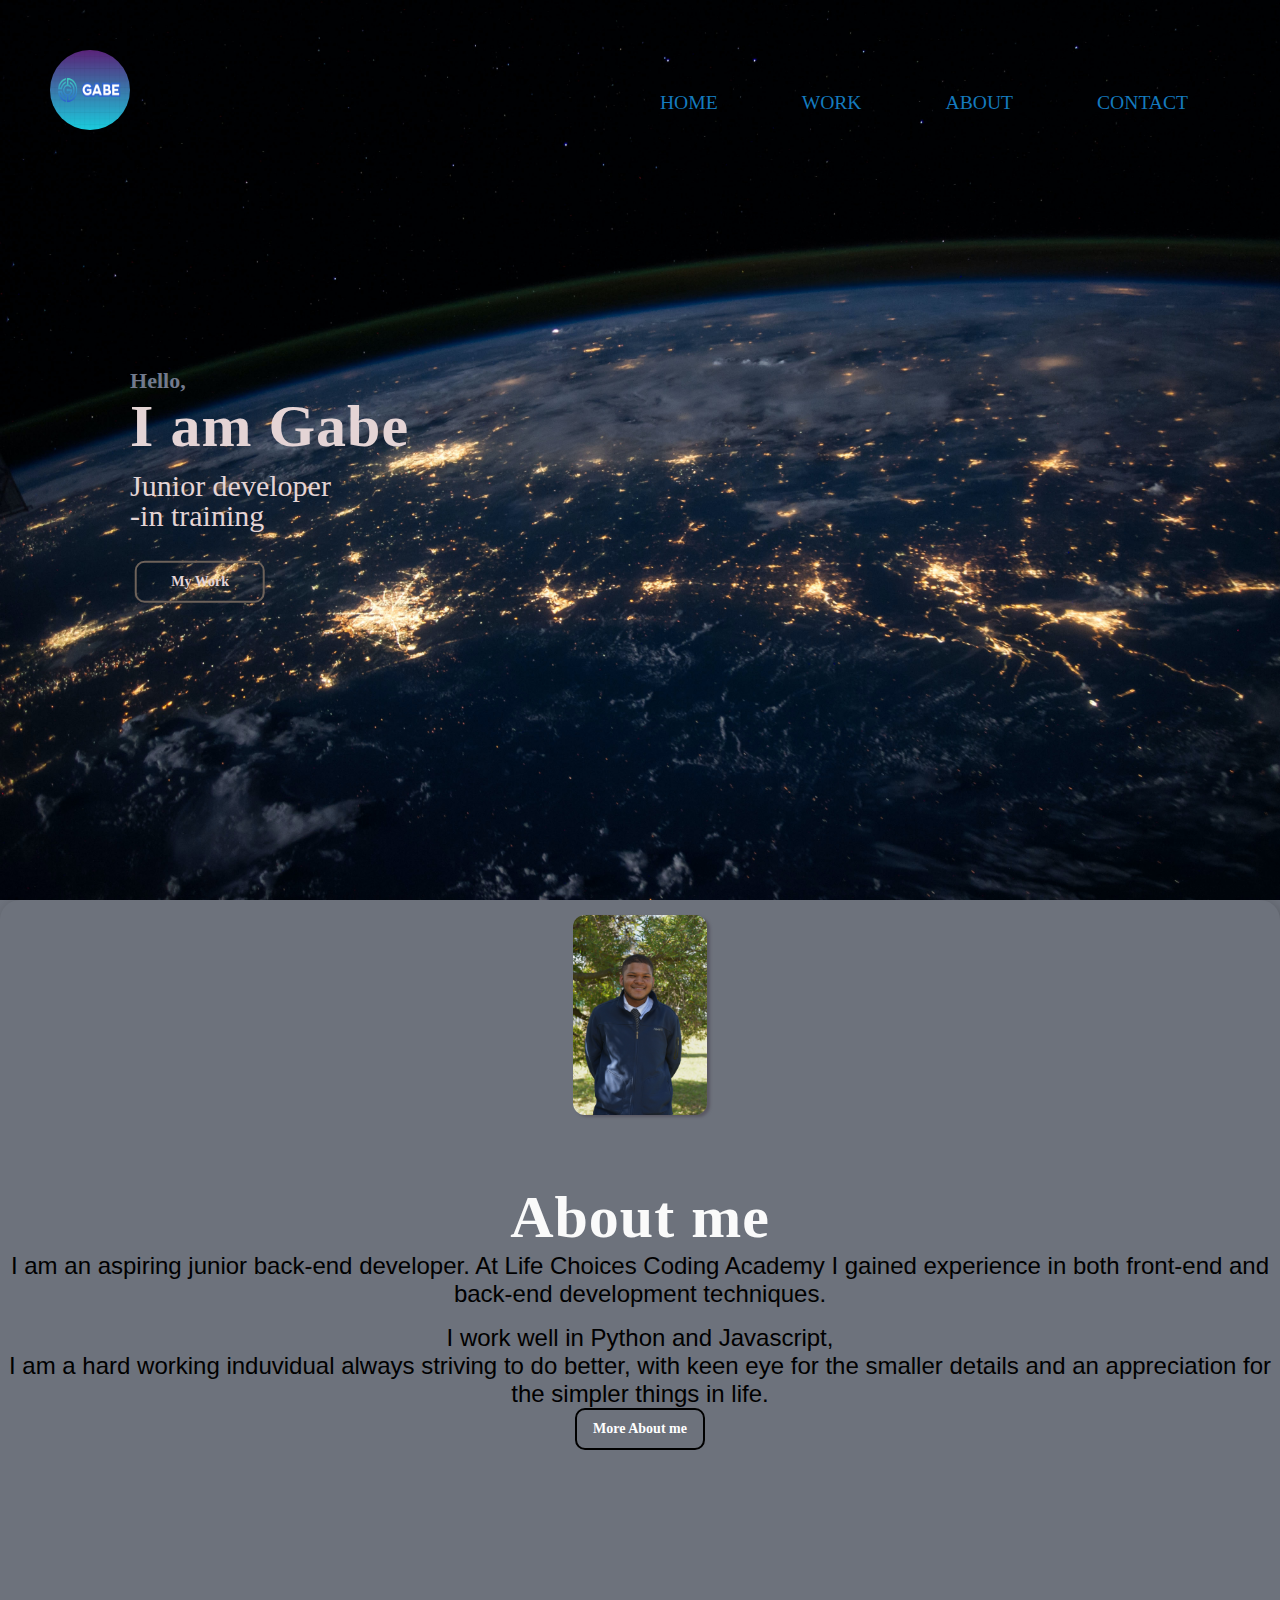
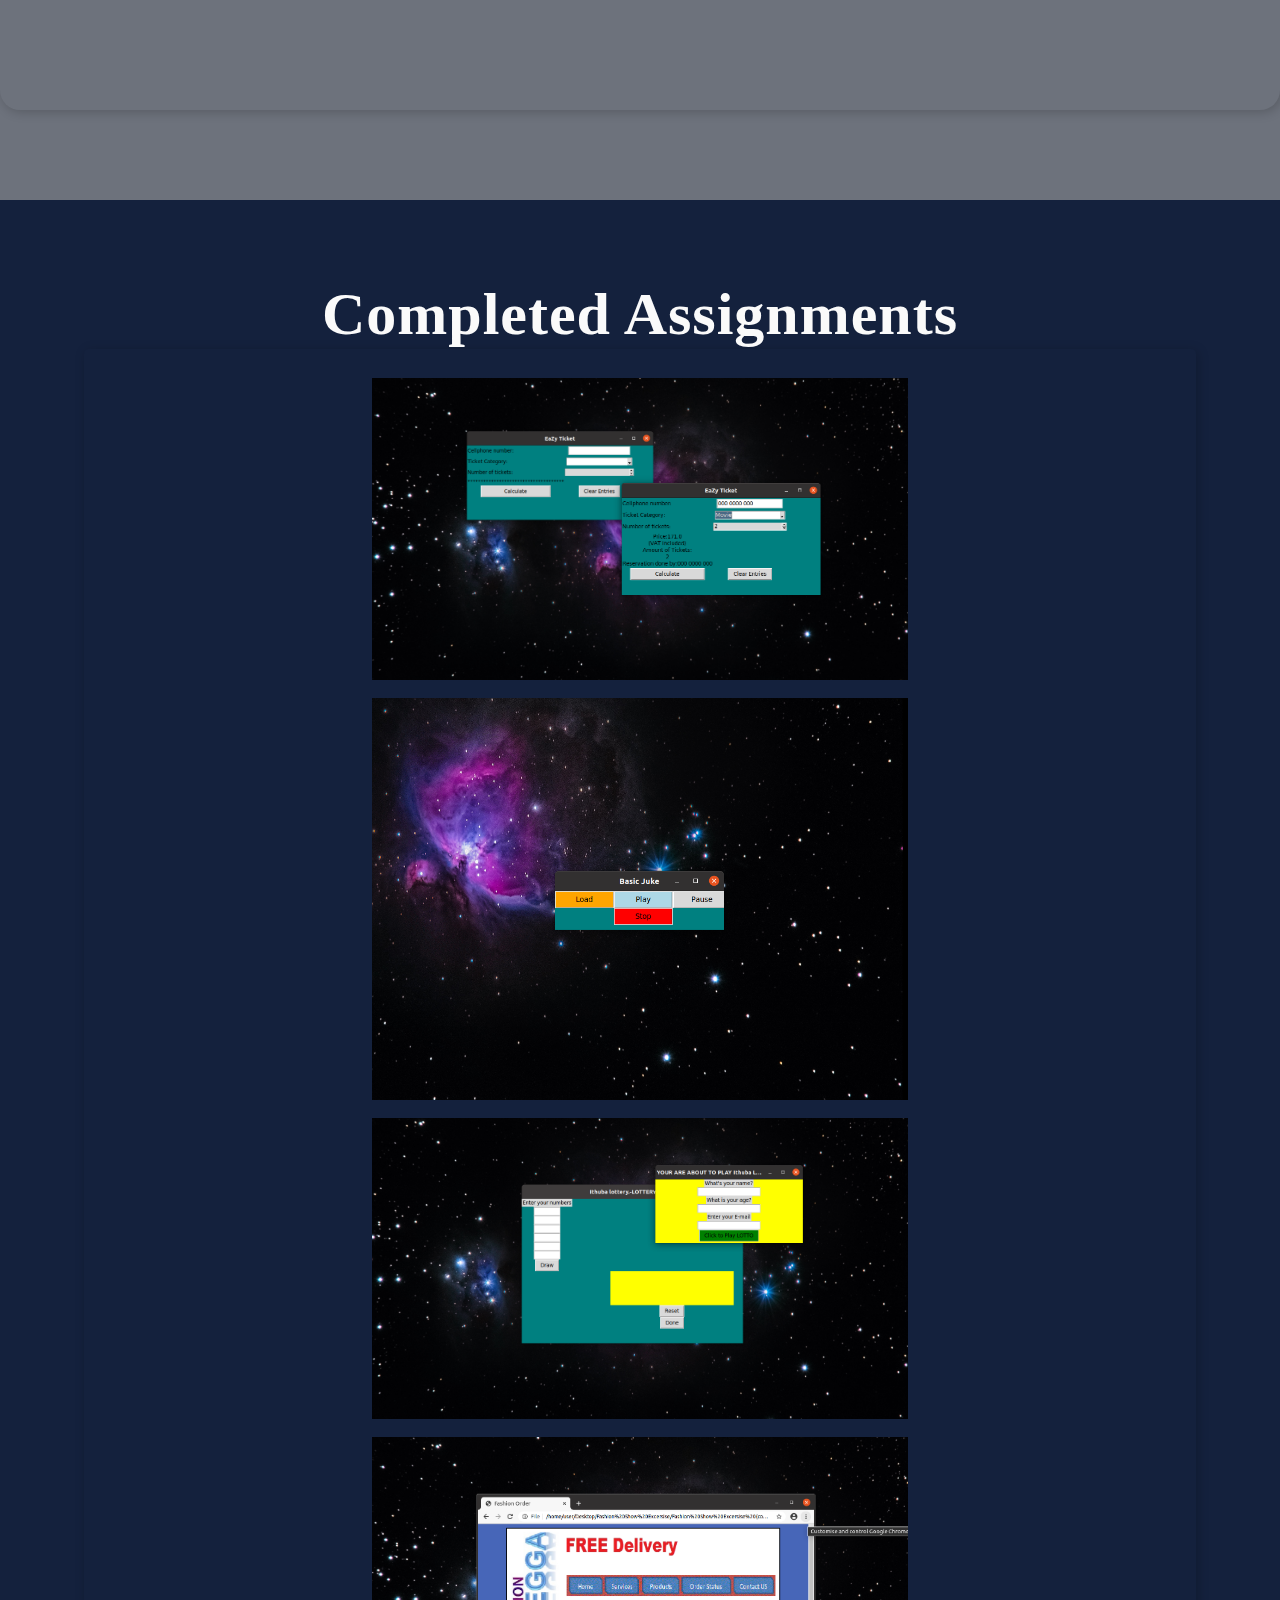
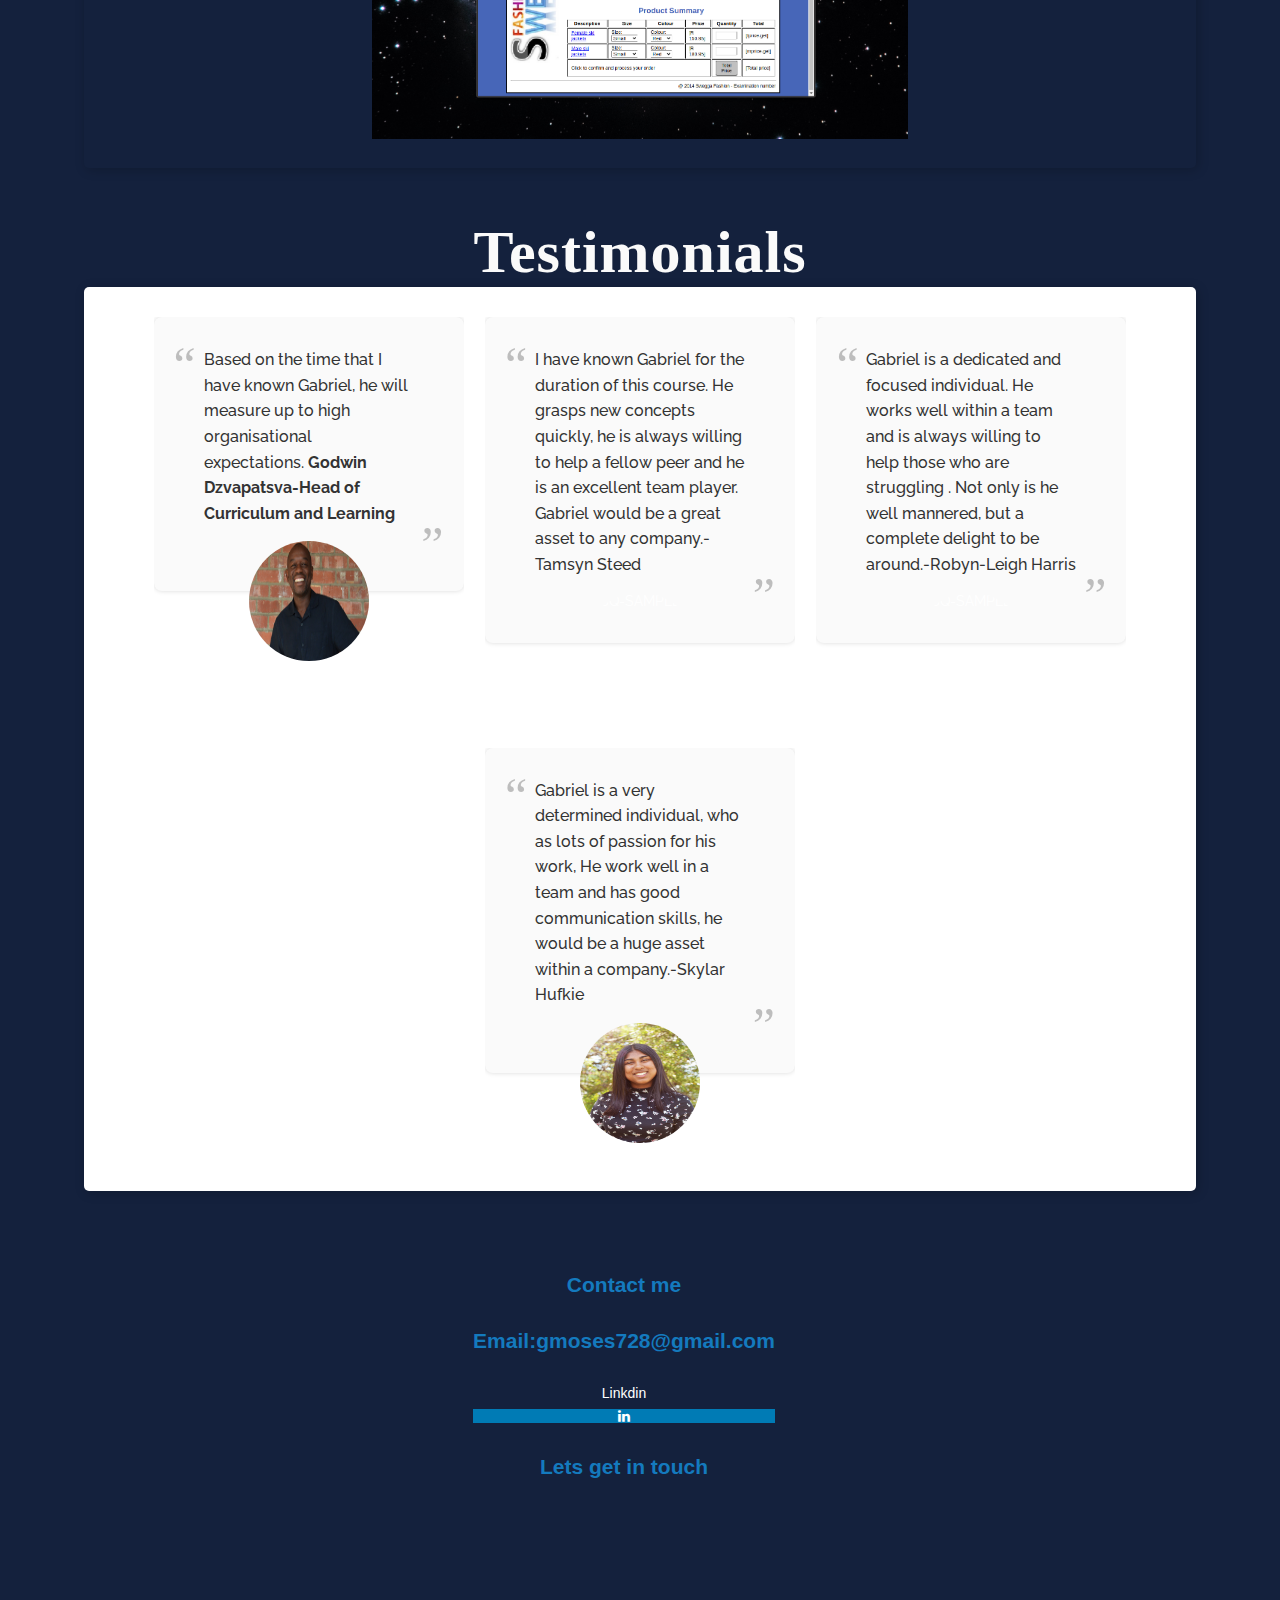
==== commit c7970363: "work" ====
--- a/index.html
+++ b/index.html
@@ -80,8 +80,8 @@
             <br>
               <p>I work well in Python and Javascript,</p>
                 <p>
-                  I am a hard working induvidual always striving to do better.
-                   have a keen eye for the smaller details.
+                  I am a hard working induvidual always striving to do better,
+                   with keen eye for the smaller details and an appreciation for the simpler things in life.
                   <br>
                   <a href="About.html#abt-a">
                     <button class="work-btn"> More About me</button>
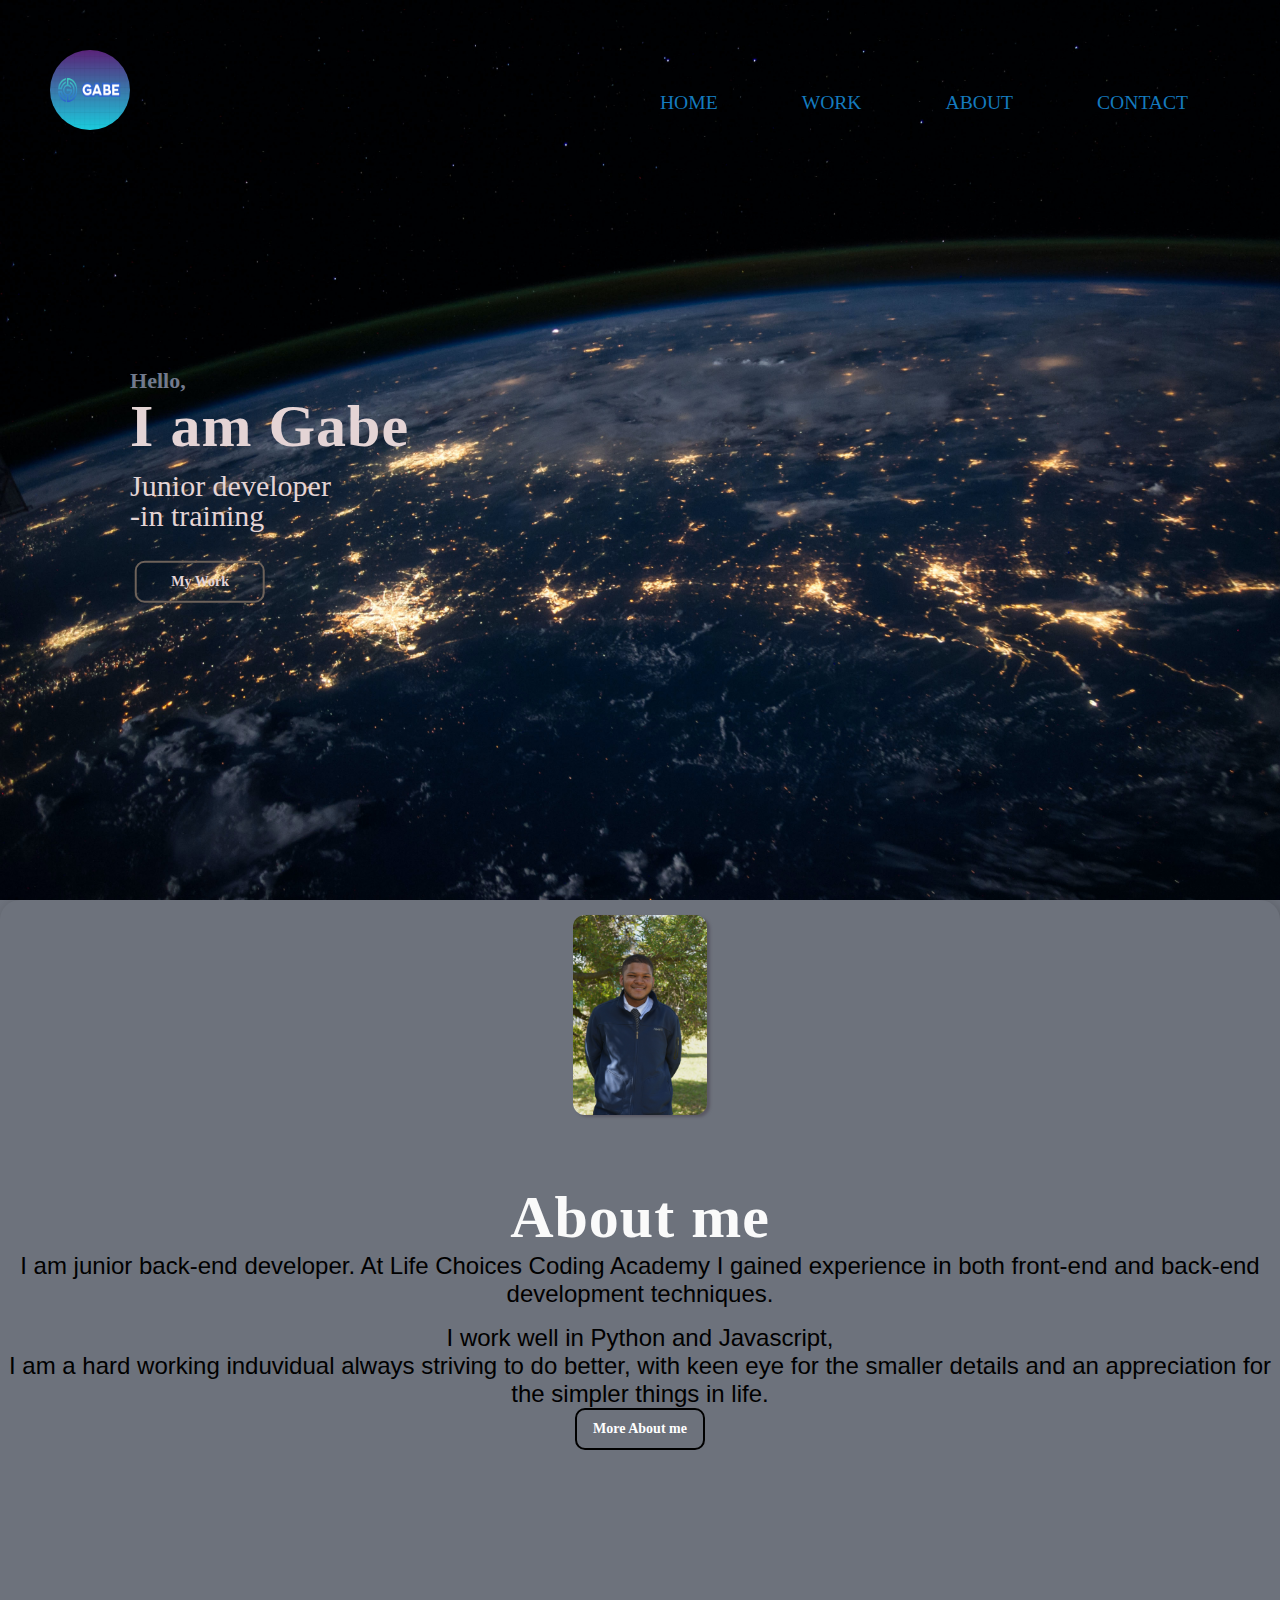
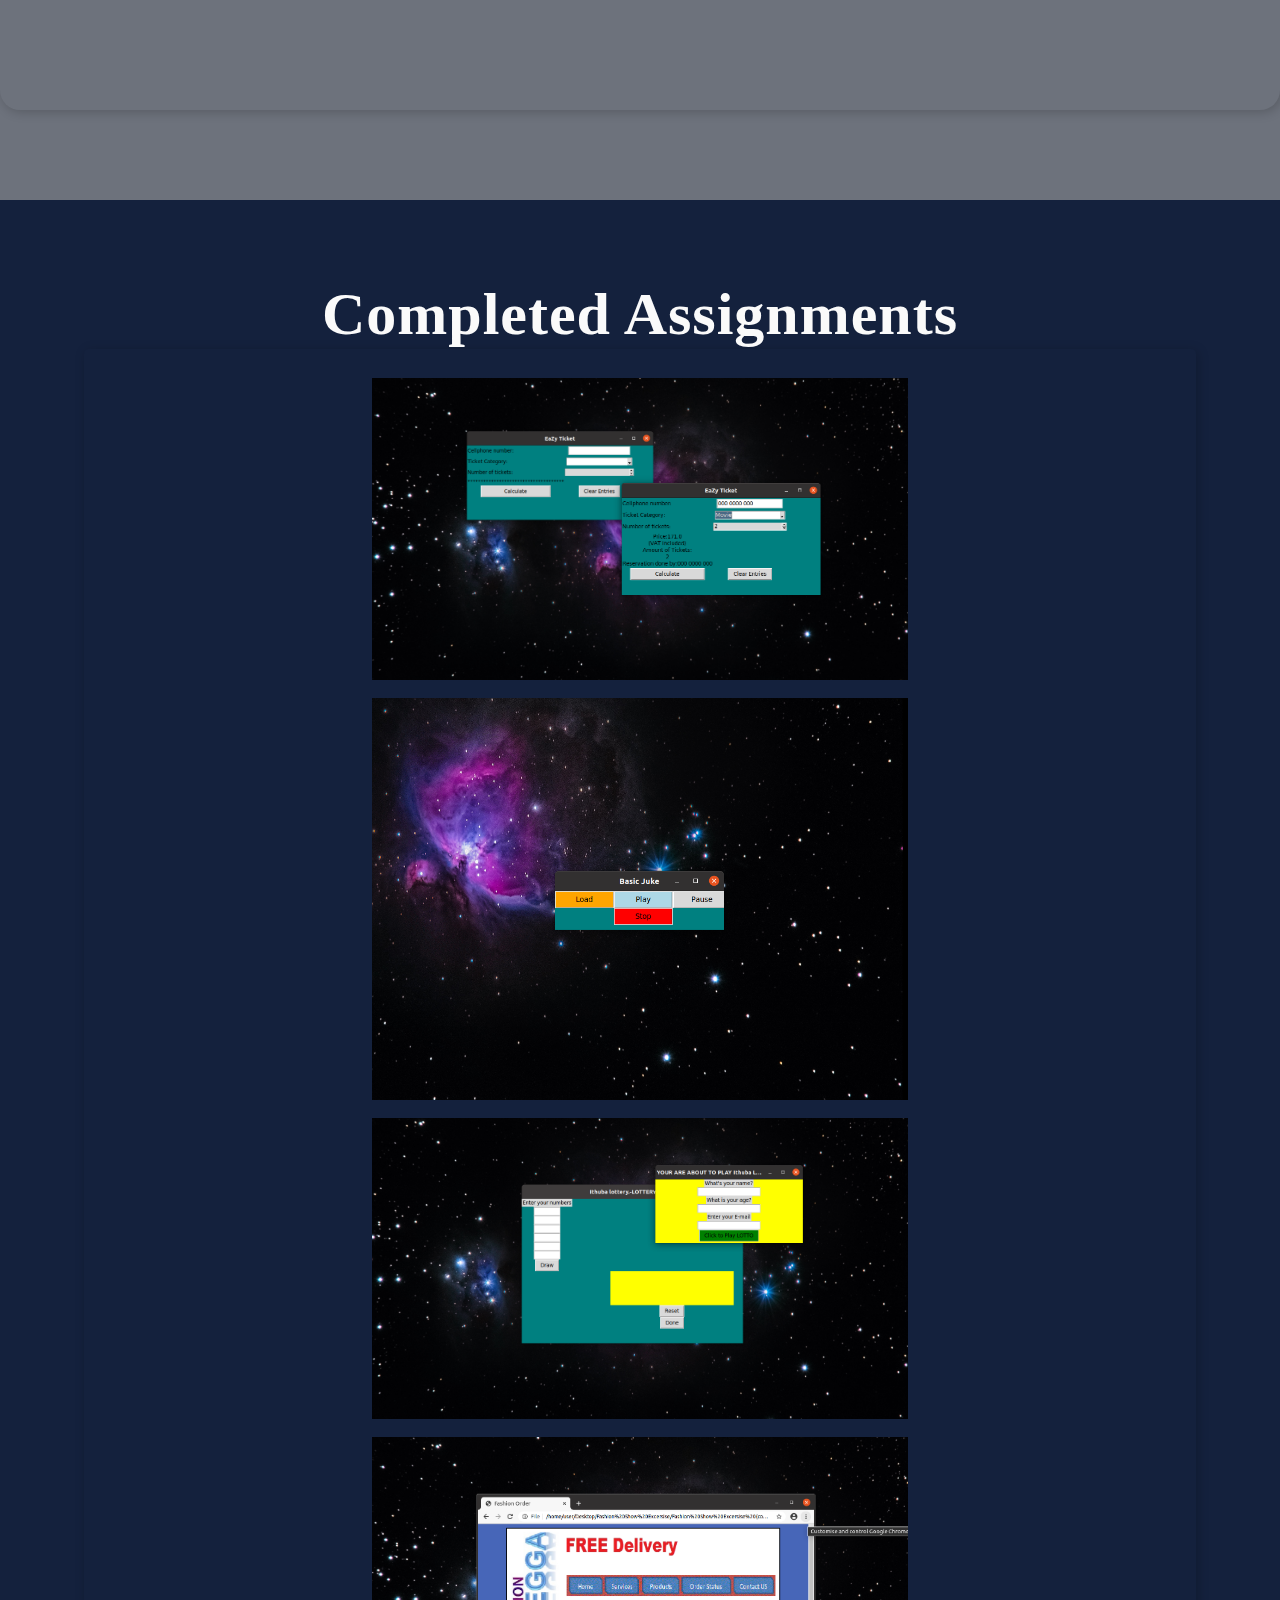
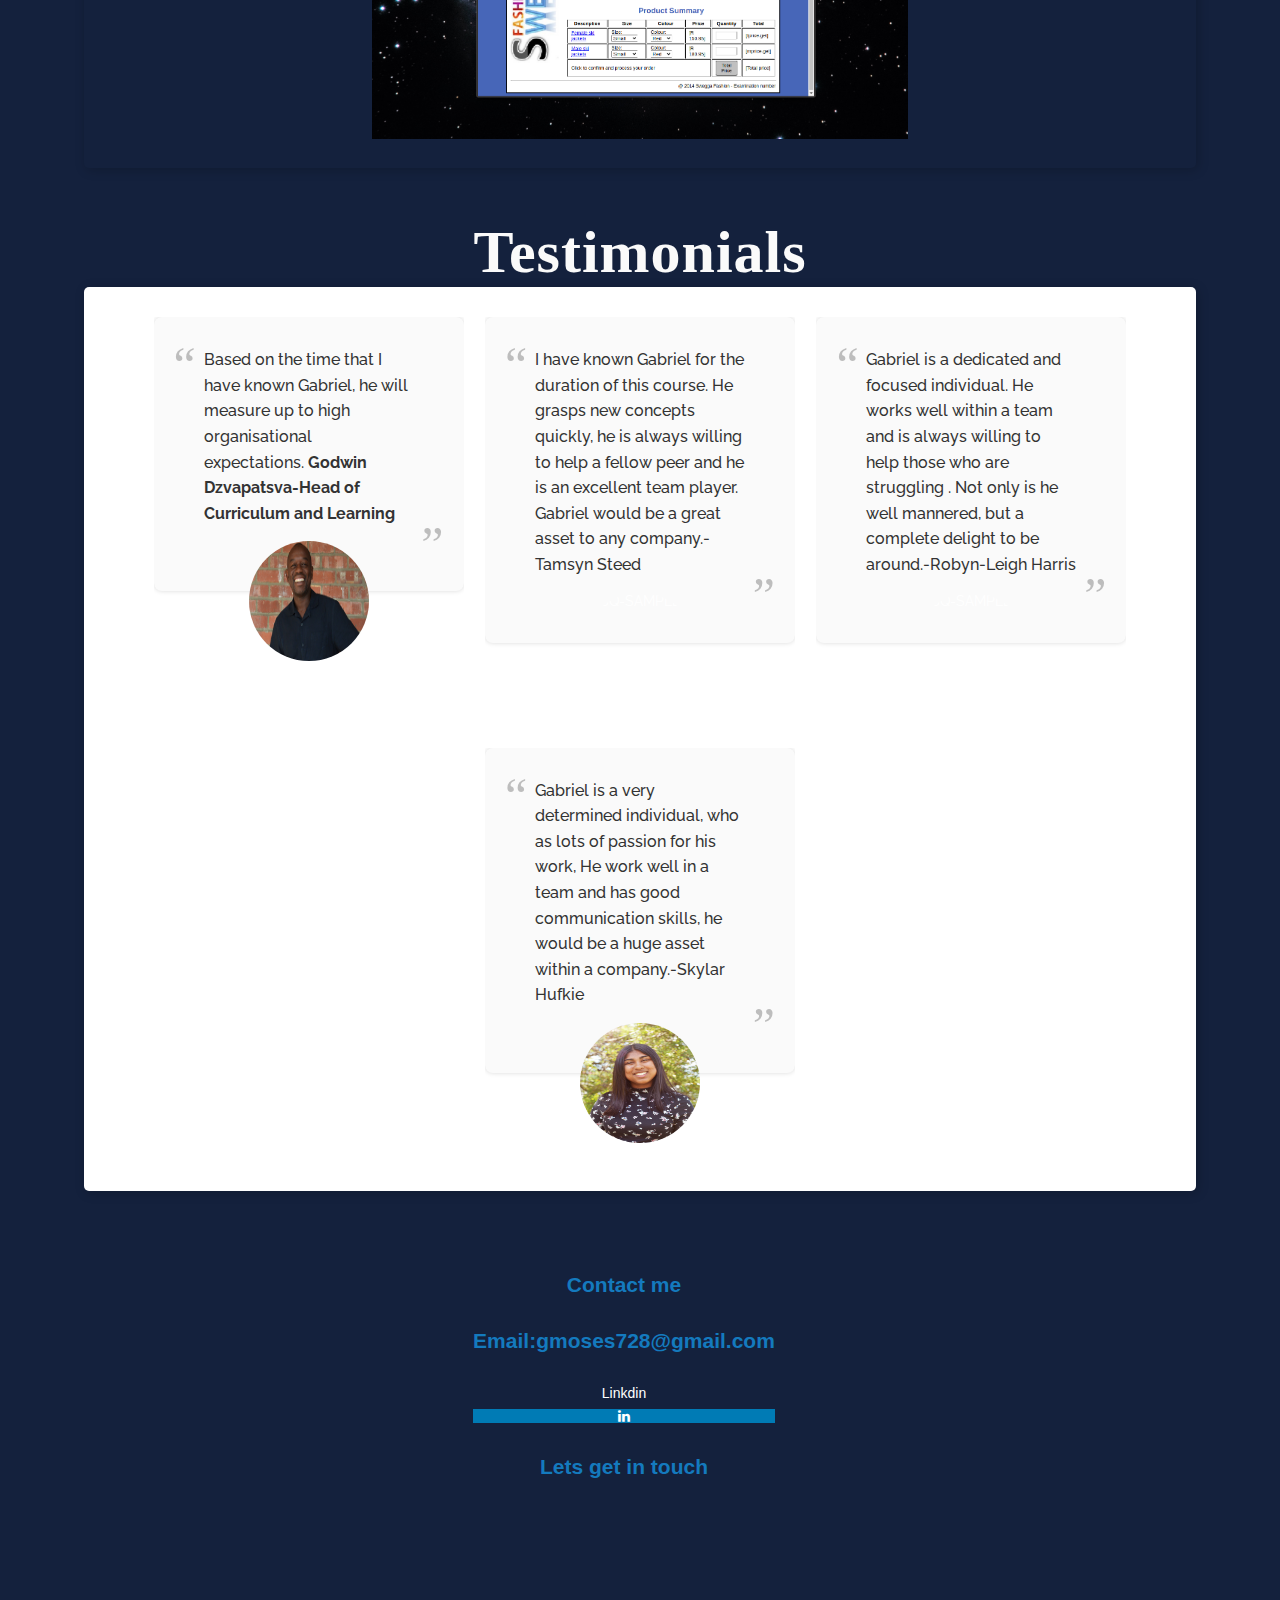
==== commit 4504bb79: "edit" ====
--- a/index.html
+++ b/index.html
@@ -74,7 +74,7 @@
       </div>
       <div class="abt-text">
         <h1 id='lbl_headings'>About me</h1>  
-          <p>I am an aspiring junior back-end developer. 
+          <p>I am junior back-end developer. 
             At Life Choices Coding Academy I gained experience in both front-end and back-end development techniques.
             </p>
             <br>
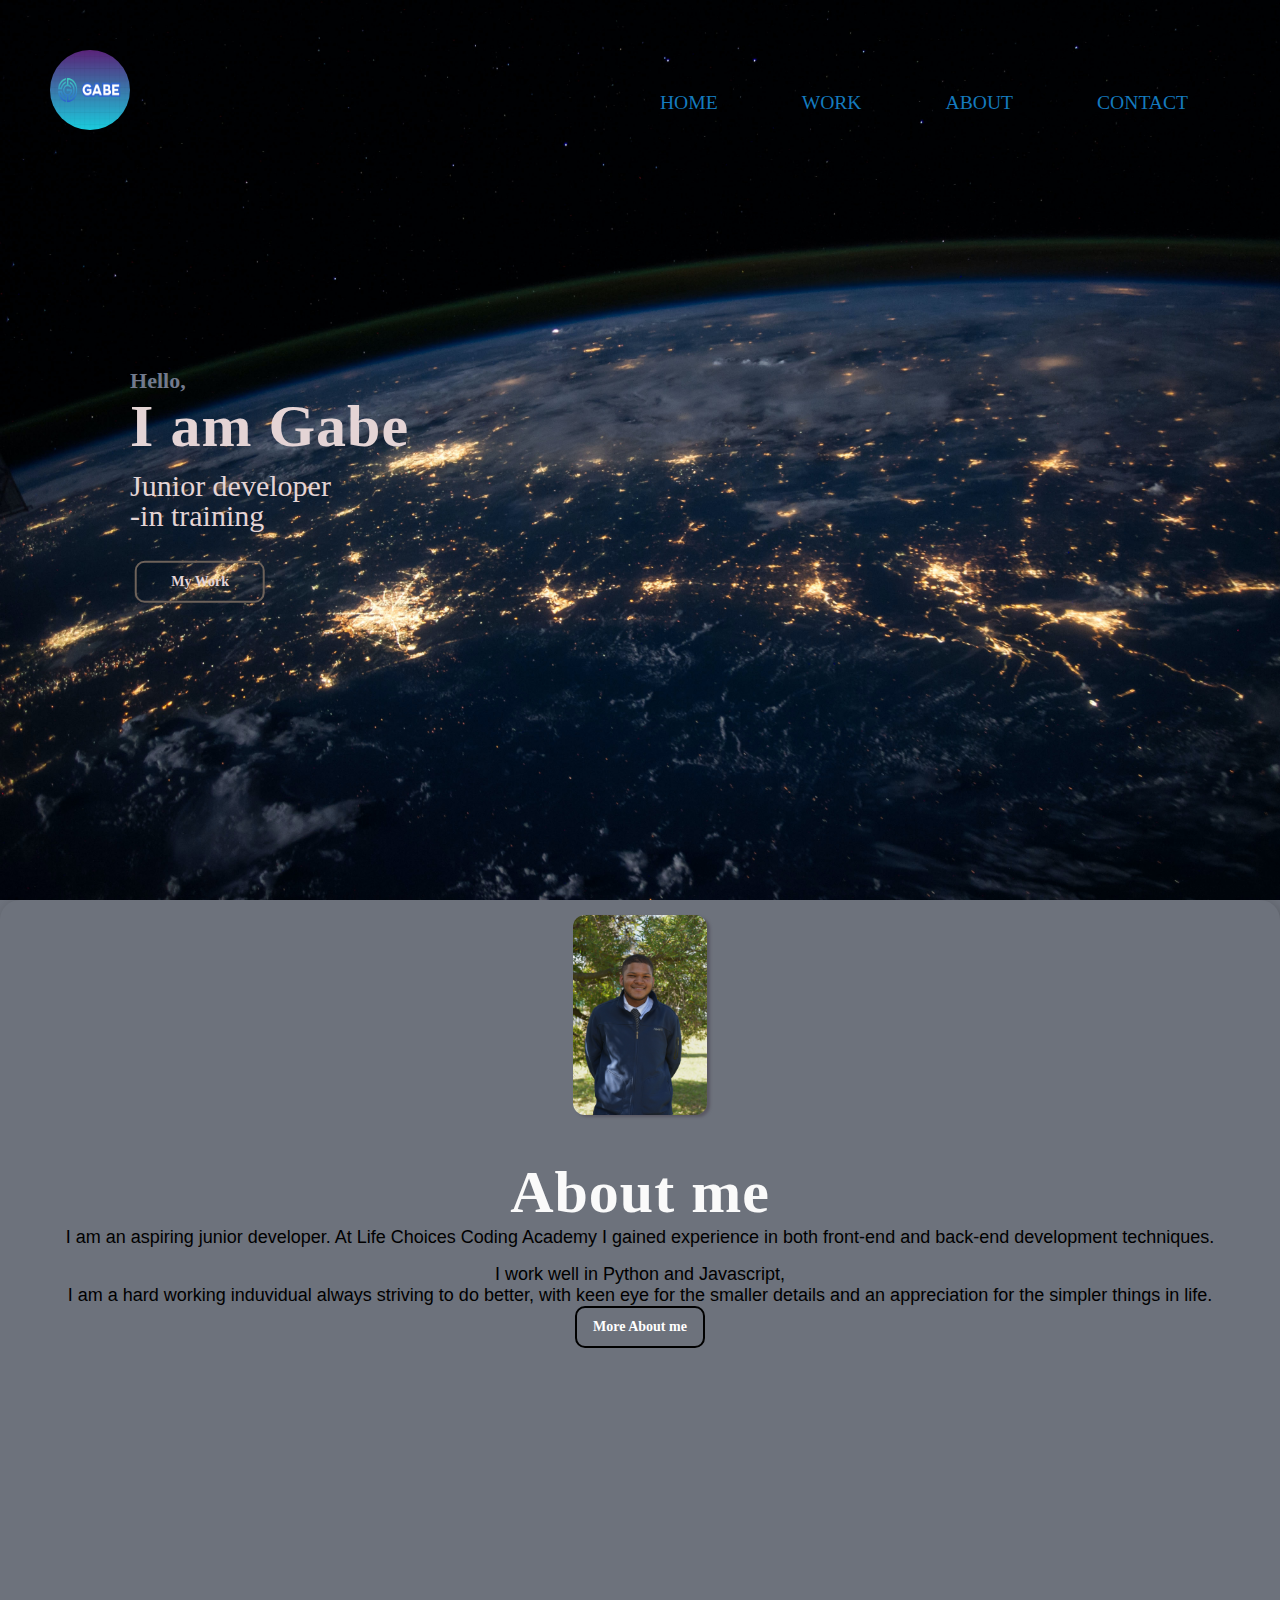
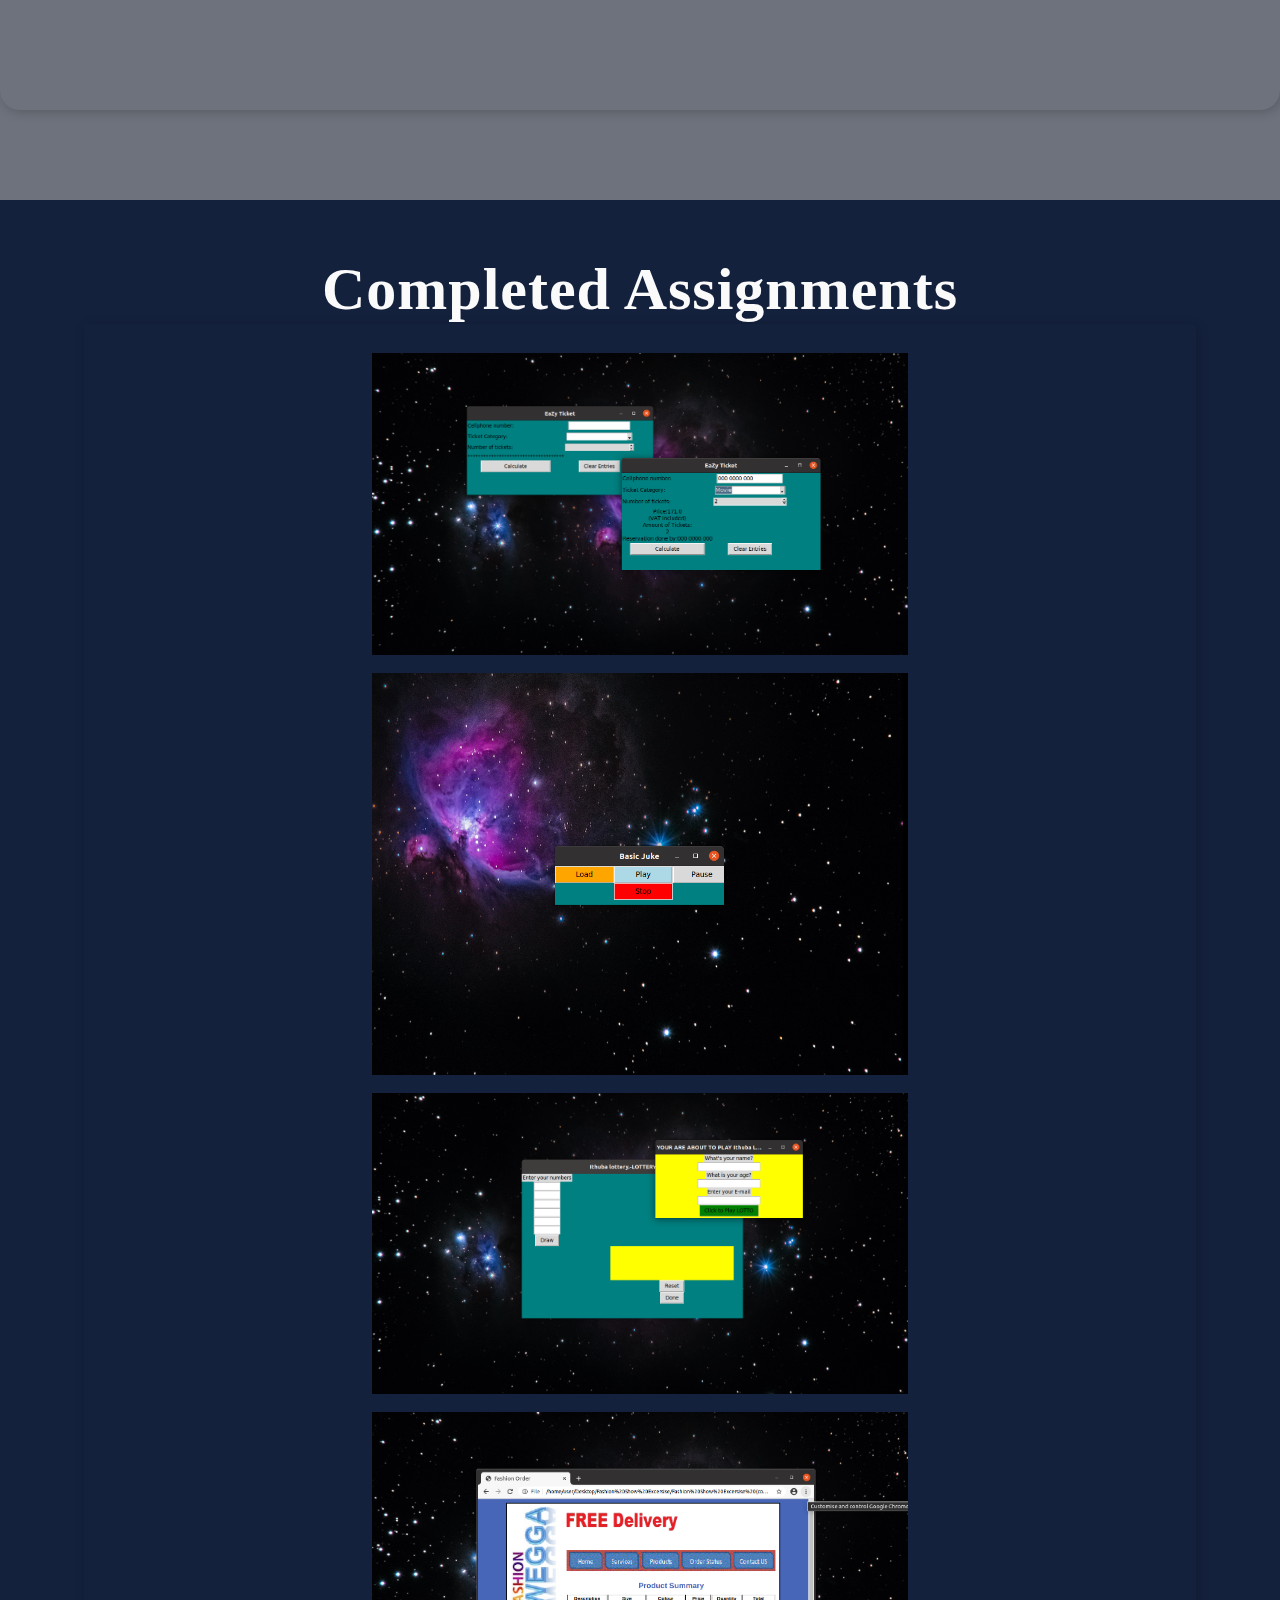
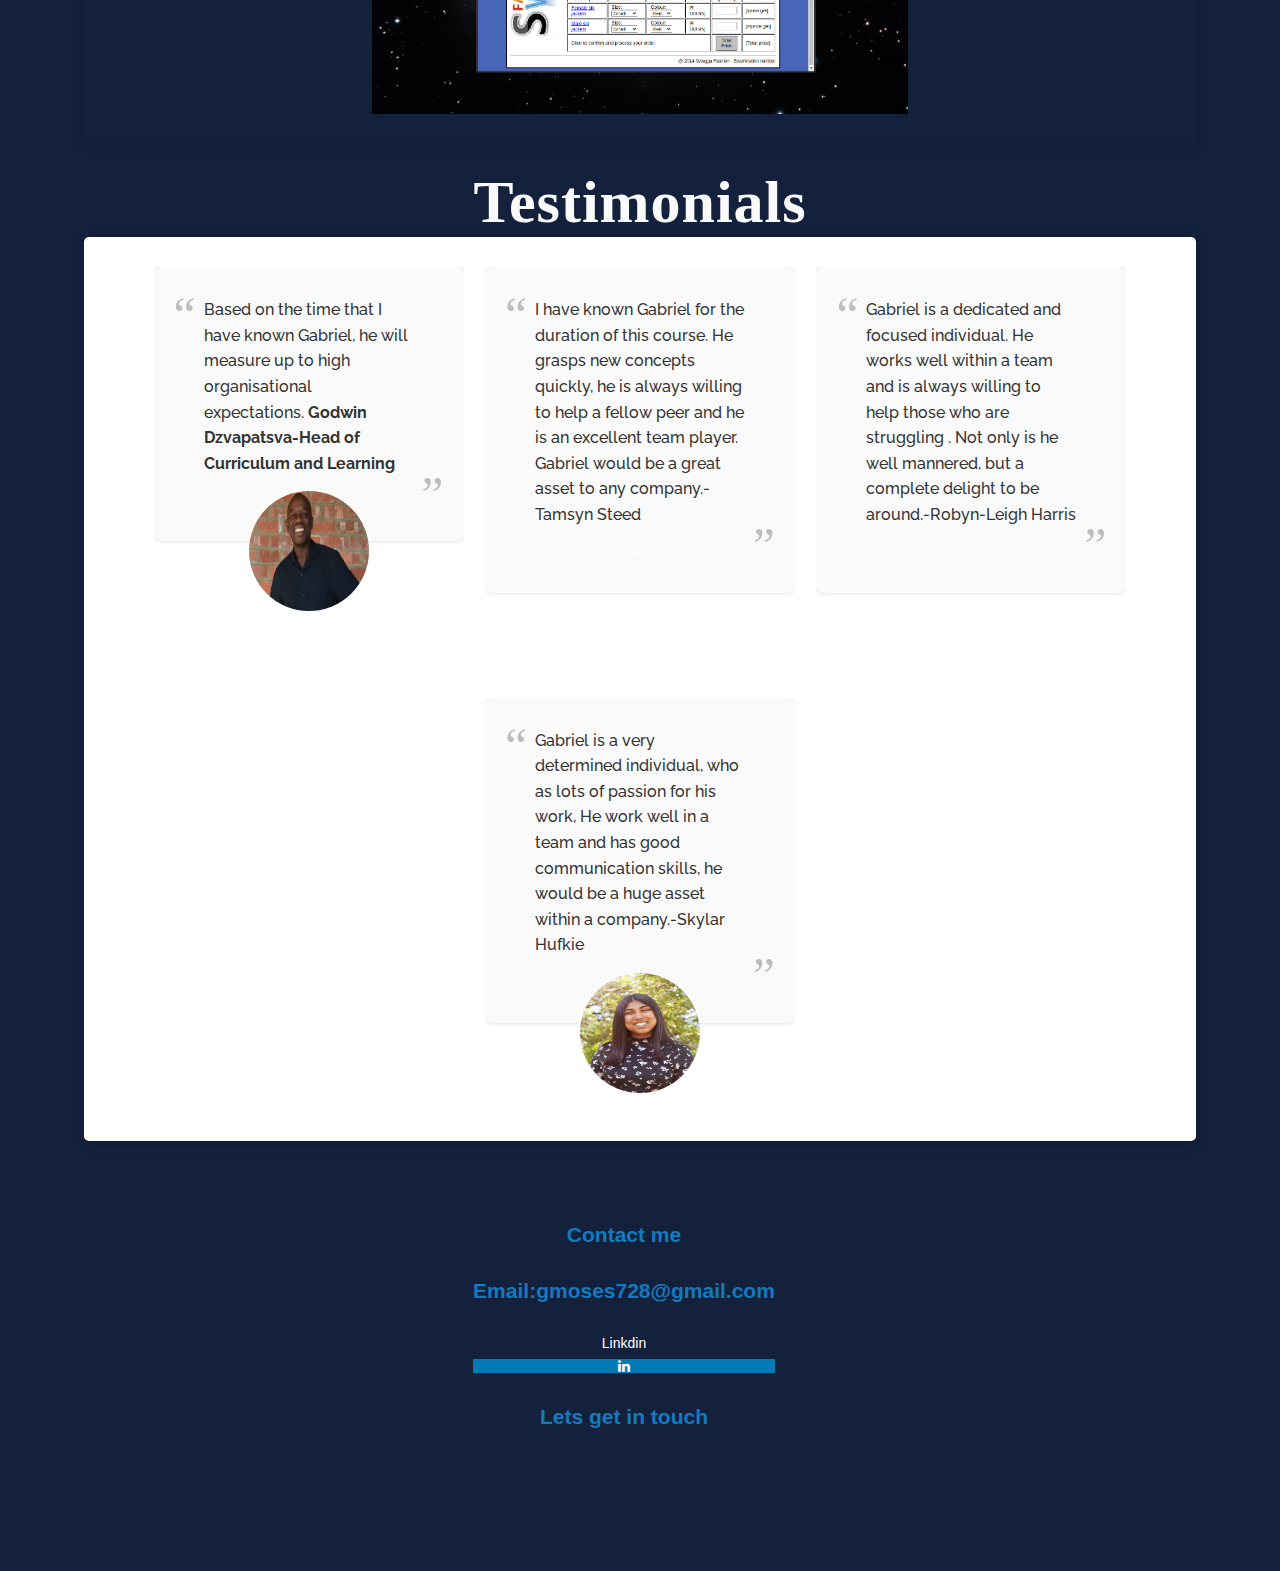
==== commit e1ade78a: "abt" ====
--- a/index.html
+++ b/index.html
@@ -67,6 +67,7 @@
       </div>
     </header>
   </section>
+
   <section class="section_mid">
     <div class="abt-cont">  
       <div class="abt-me-card">
@@ -74,7 +75,7 @@
       </div>
       <div class="abt-text">
         <h1 id='lbl_headings'>About me</h1>  
-          <p>I am junior back-end developer. 
+          <p>I am an aspiring junior developer. 
             At Life Choices Coding Academy I gained experience in both front-end and back-end development techniques.
             </p>
             <br>
@@ -92,7 +93,7 @@
   </section>
   <main>
     <div class="content">    
-      <section class='work_section'>
+      <section class='work_section'></section>
         <h1 id="lbl_headings">Completed Assignments</h1>  
         <article class="Assignments_article">
           <div class="card-center">
@@ -216,4 +217,5 @@
   </footer>
 
   </body>
+  
 </html>
--- a/From_Scratch.css
+++ b/From_Scratch.css
@@ -279,9 +279,10 @@
   /*background: #ffffff;*/
   border-radius: 20px;
   box-shadow: 2px 2px 12px rgba(0, 0, 0, 0.2);
-  /*display: flex;*/
+  display: flex;
+  flex-flow: column;
   /*margin: 2% auto 10px auto;*/
-  justify-content: space-evenly;
+  /* justify-content: space-evenly; */
   align-items: center;
   /*margin-top: -150px;*/
   /*position: relative;*/
@@ -426,7 +427,7 @@
   letter-spacing: 1px;
   color: #fafafa;
   font-size: 60px;
-  margin-top: 50px;
+  margin-top: 25px;
   word-break: break-all;
 }
 /*
--- a/indexcss.css
+++ b/indexcss.css
@@ -80,7 +80,7 @@
     color: #10151E;
   }
   .abt-text p{
-    font-size: x-large;
+    font-size: large;
   }
     
   .work_section{
